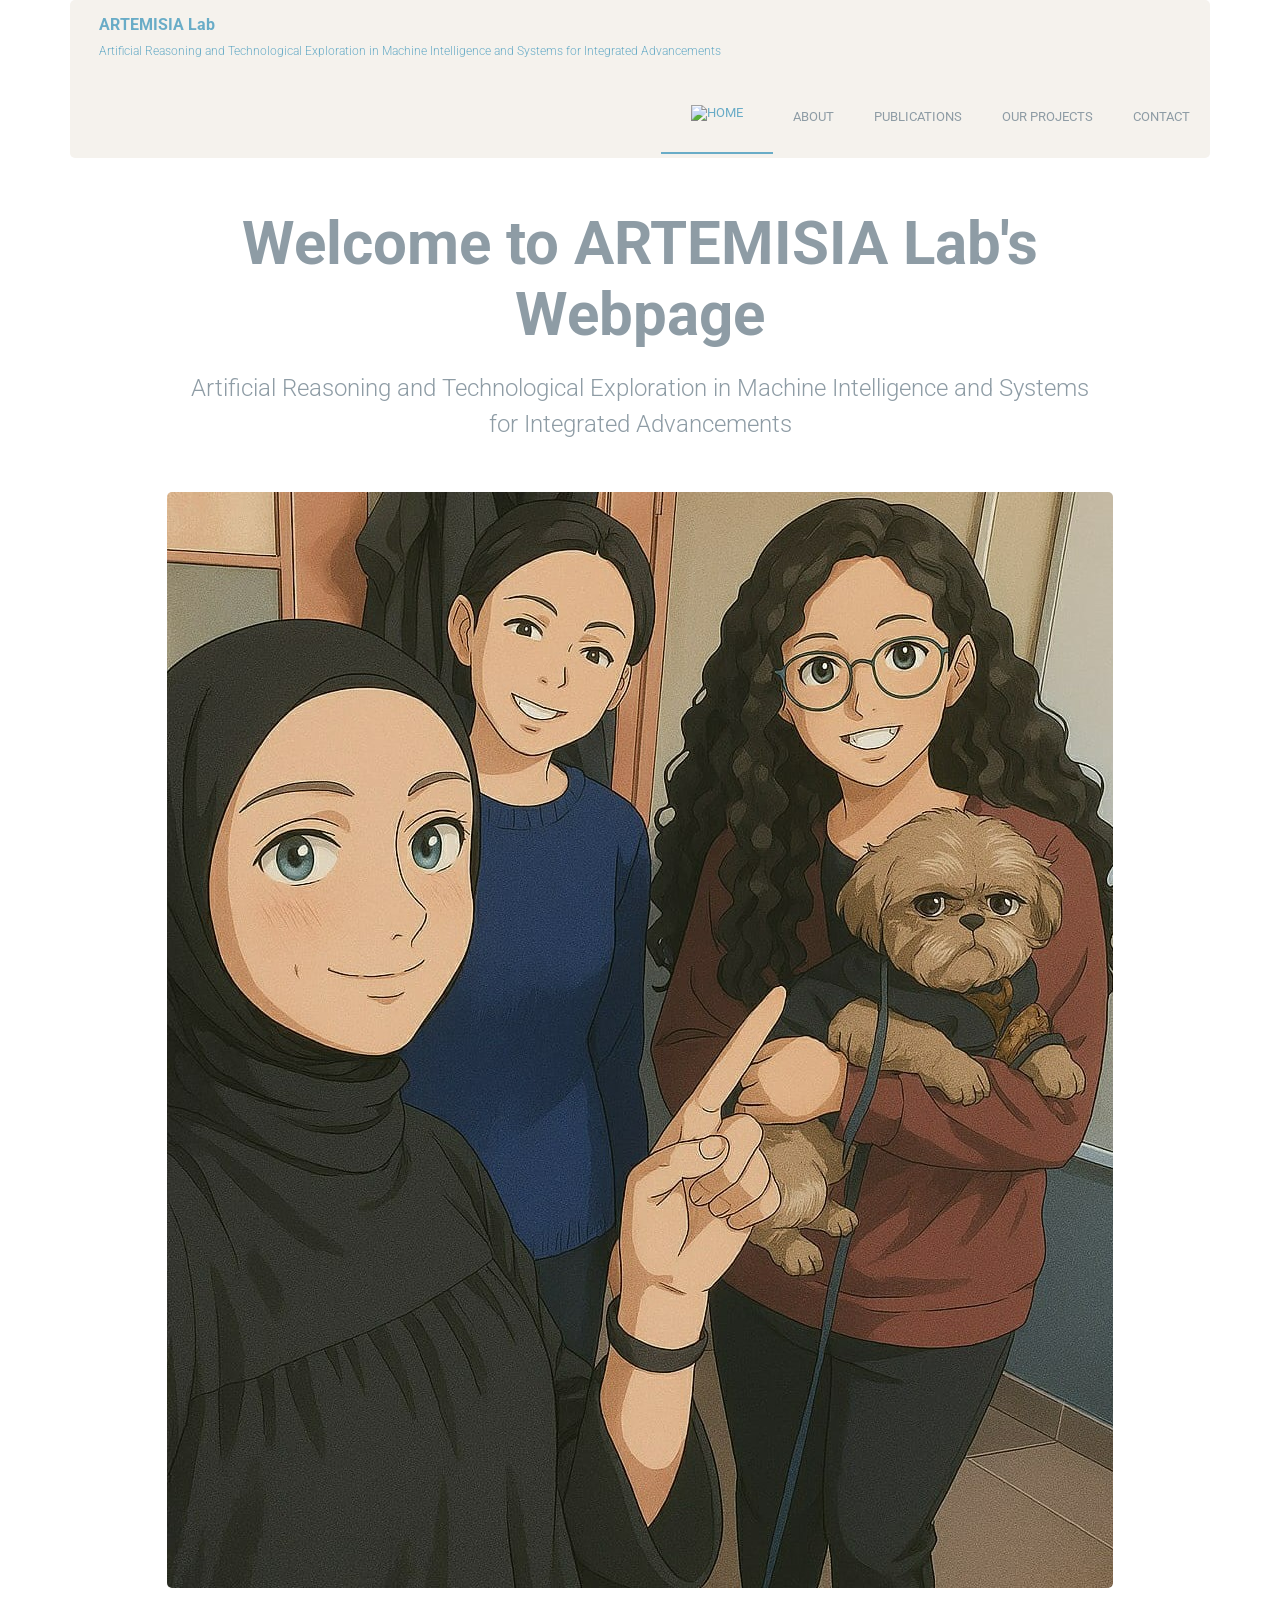
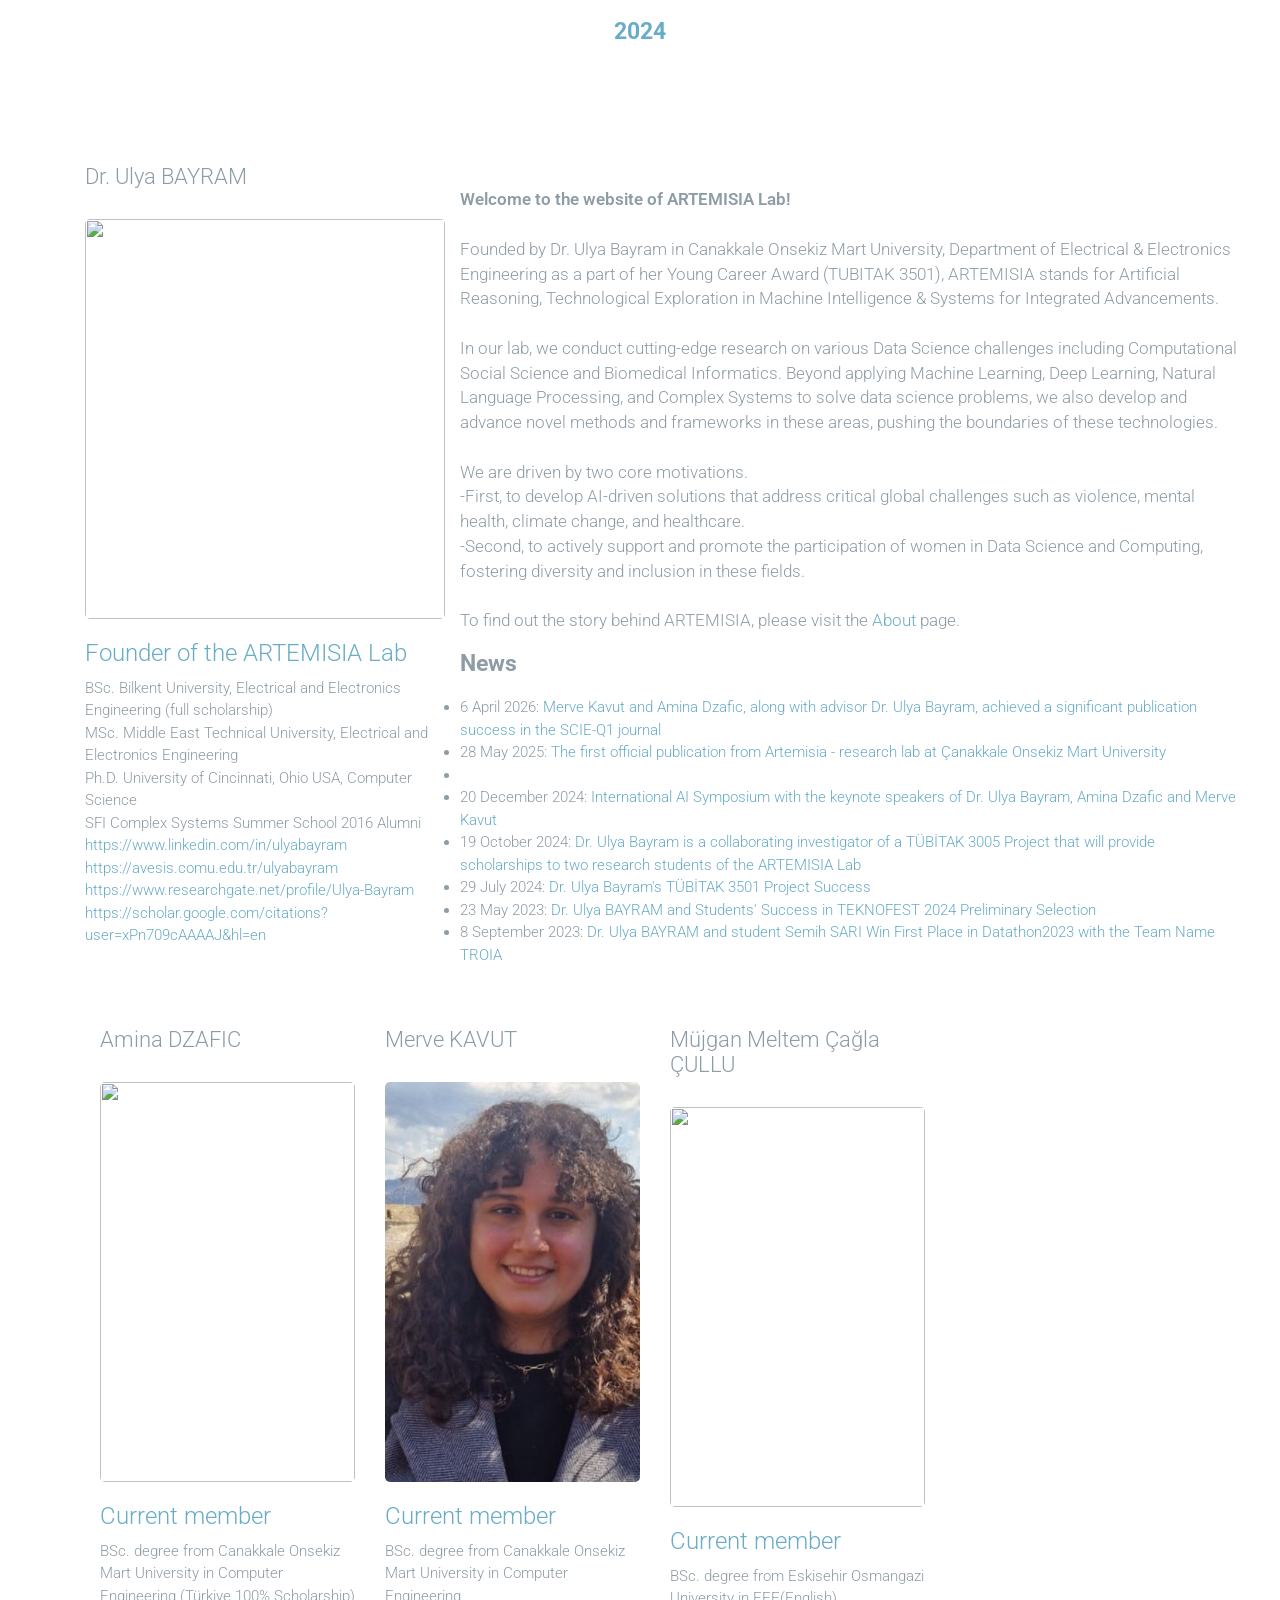
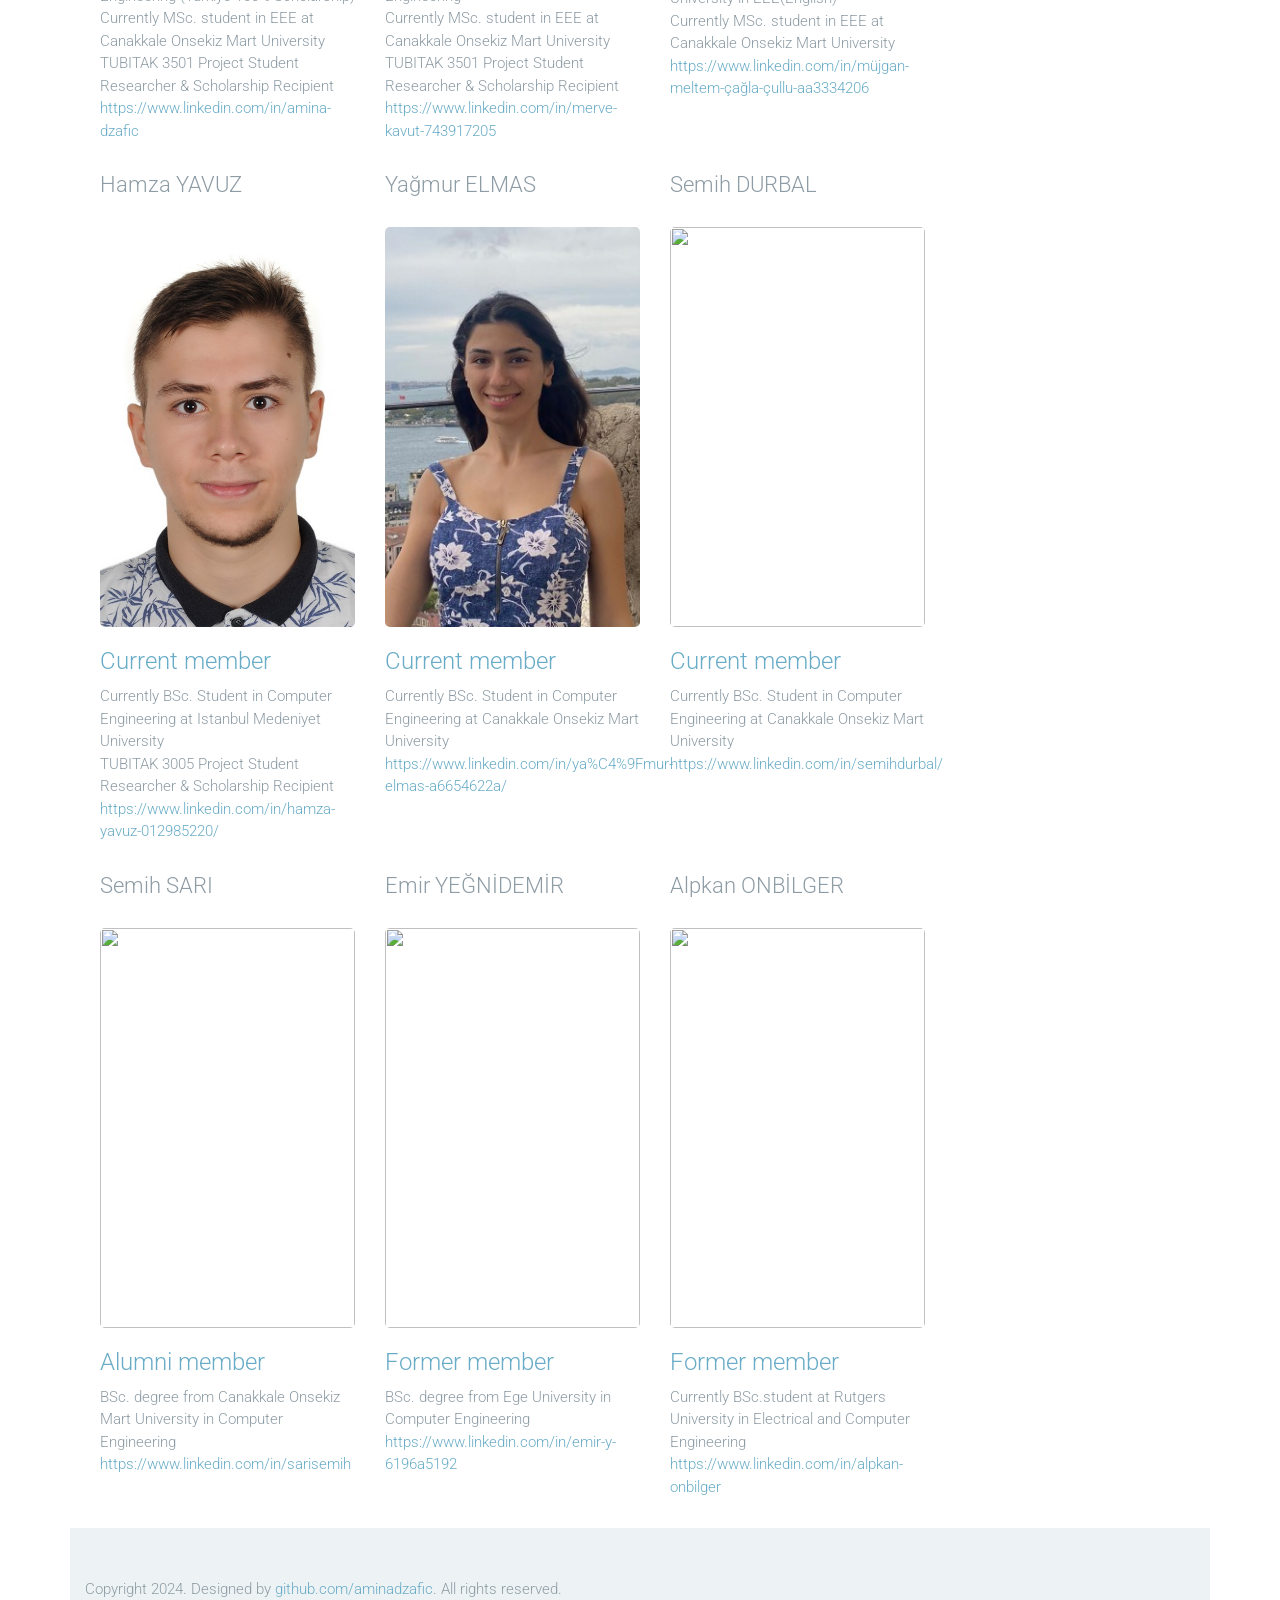
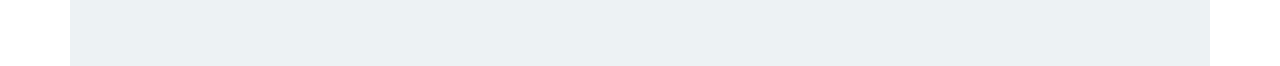
==== index.html @ 0c53714d "Add files via upload" ====
<!DOCTYPE html>
<html lang="en">
  <head>
    <meta charset="UTF-8" />
    <meta http-equiv="X-UA-Compatible" content="IE=edge" />
    <meta
      name="viewport"
      content="width=device-width, initial-scale=1.0, maximum-scale=1"
    />

    <title>ARTEMISIA Lab</title>

    <!-- Loading third-party fonts -->
    <link
      href="http://fonts.googleapis.com/css?family=Roboto:300,400,700|"
      rel="stylesheet"
      type="text/css"
    />
    <link href="fonts/font-awesome.min.css" rel="stylesheet" type="text/css" />

    <!-- Loading main CSS file -->
    <link rel="stylesheet" href="style.css" />
    <script src="https://cdn.tailwindcss.com"></script>

    <!--[if lt IE 9]>
      <script src="js/ie-support/html5.js"></script>
      <script src="js/ie-support/respond.js"></script>
    <![endif]-->

    <script
      async
      src="https://www.googletagmanager.com/gtag/js?id=G-680ZGHNES9"
    ></script>
  </head>

  <body>
    <script>
      window.dataLayer = window.dataLayer || [];
      function gtag() {
        dataLayer.push(arguments);
      }
      gtag("js", new Date());
      gtag("config", "G-680ZGHNES9");
    </script>

    <div class="site-content">
      <header class="site-header" data-bg-image="">
        <div class="container">
          <div class="header-bar">
            <a href="index.html" class="branding sm:max-w-[40%] md:max-w-[45%]">
              <img src="images/artemisia-logo.jpg" alt="" class="logo" />
              <div class="logo-type sm:max-w-[30%] md:max-w-[60%]">
                <h1 class="site-title">ARTEMISIA Lab</h1>
                <small class="site-description">
                  Artificial Reasoning and Technological Exploration in Machine
                  Intelligence and Systems for Integrated Advancements
                </small>
              </div>
            </a>

            <nav class="main-navigation">
              <button class="menu-toggle">
                <i class="fa fa-bars"></i>
              </button>
              <ul class="menu">
                <li
                  class="home menu-item current-menu-item flex justify-center"
                >
                  <a href="index.html">
                    <img src="images/home-icon.png" alt="Home" />
                  </a>
                </li>
                <li class="menu-item">
                  <a href="about.html">About</a>
                </li>
                <li class="menu-item">
                  <a href="publications.html">Publications</a>
                </li>
                <li class="menu-item">
                  <a href="projects.html">Our projects</a>
                </li>
                <li class="menu-item">
                  <a href="contact.html">Contact</a>
                </li>
              </ul>
            </nav>

            <div class="mobile-navigation"></div>
          </div>
        </div>
      </header>

      <div class="hero">
        <div class="container">
          <div class="slide-content" style="color: #8e9ca5">
            <h2 class="slide-title">
              <strong>Welcome to ARTEMISIA Lab's Webpage</strong>
            </h2>
            <p>
              Artificial Reasoning and Technological Exploration in Machine
              Intelligence and Systems for Integrated Advancements
            </p>
          </div>
          <div style="display: flex; flex-direction: column; align-items: center; justify-content: center; text-align: center;">
  <figure>
    <img src="images/biz_biz.jpg" alt="" style="max-width: 100%; height: auto; display: block; margin: 0 auto;" />
  </figure>
  <h2 class="entry-title">
    <a href="#">2024</a>
  </h2>
</div>

      <div class="fullwidth-block" data-bg-color="#edf2f4">
        <div class="container flex items-center">
          <div class="row">
            <div class="col-md-4">
              <div class="post">
                <h2 class="section-title">Dr. Ulya BAYRAM</h2>
                <figure class="featured-image">
                  <img src="images/Dr.Ulya_Bayram.jpg" alt="" />
                </figure>
                <h2 class="entry-title">
                  <a href="#">Founder of the ARTEMISIA Lab</a>
                </h2>
                <p>
                  BSc. Bilkent University, Electrical and Electronics
                  Engineering (full scholarship)<br />
                  MSc. Middle East Technical University, Electrical and
                  Electronics Engineering<br />
                  Ph.D. University of Cincinnati, Ohio USA, Computer Science<br />
                  SFI Complex Systems Summer School 2016 Alumni<br />
                  <a
                    href="https://www.linkedin.com/in/ulyabayram"
                    target="_blank"
                    >https://www.linkedin.com/in/ulyabayram</a
                  ><br />
                  <a
                    href="https://avesis.comu.edu.tr/ulyabayram"
                    target="_blank"
                    >https://avesis.comu.edu.tr/ulyabayram</a
                  ><br />
                  <a
                    href="https://www.researchgate.net/profile/Ulya-Bayram"
                    target="_blank"
                    >https://www.researchgate.net/profile/Ulya-Bayram</a
                  ><br />
                  <a
                    href="https://scholar.google.com/citations?user=xPn709cAAAAJ&hl=en"
                    target="_blank"
                    >https://scholar.google.com/citations?user=xPn709cAAAAJ&hl=en</a
                  ><br />
                </p>
              </div>
            </div>

            <div class="mx-4 md:mx-0">
              <p style="font-size: 1.1em; margin-top: 50px">
                <br /><strong style="font-weight: 600"
                  >Welcome to the website of ARTEMISIA Lab!</strong
                ><br /><br />

                Founded by Dr. Ulya Bayram in Canakkale Onsekiz Mart University,
                Department of Electrical & Electronics Engineering as a part of
                her Young Career Award (TUBITAK 3501), ARTEMISIA stands for
                Artificial Reasoning, Technological Exploration in Machine
                Intelligence & Systems for Integrated Advancements.<br /><br />

                In our lab, we conduct cutting-edge research on various Data
                Science challenges including Computational Social Science and
                Biomedical Informatics. Beyond applying Machine Learning, Deep
                Learning, Natural Language Processing, and Complex Systems to
                solve data science problems, we also develop and advance novel
                methods and frameworks in these areas, pushing the boundaries of
                these technologies.<br /><br />

                We are driven by two core motivations.<br />
                -First, to develop AI-driven solutions that address critical
                global challenges such as violence, mental health, climate
                change, and healthcare. <br />
                -Second, to actively support and promote the participation of
                women in Data Science and Computing, fostering diversity and
                inclusion in these fields.<br /><br />

                To find out the story behind ARTEMISIA, please visit the
                <a
                  href=" https://artemisia-lab.github.io/about.html"
                  target="_blank"
                  >About</a
                >
                page.
              </p>

              <!-- News Section -->
              <div class="rounded-md p-6 max-h-96 overflow-y-auto mt-6">
                <h2 class="text-xl font-bold mb-4">News</h2>
                <ul class="space-y-4">
                    <li>
                    <span class="font-semibold">6 April 2026:</span>
                    <a
                      href="https://eem.muhendislik.comu.edu.tr/arsiv/haberler/yuksek-lisans-ogrencilerimizin-basarisi-r98.html"
                      target="_blank"
                      >
                          Merve Kavut and Amina Dzafic, along with advisor Dr. Ulya Bayram, achieved a significant publication success in the SCIE-Q1 journal
                    </a>
                  </li>

                   <li>
                    <span class="font-semibold">28 May 2025:</span>
                    <a
                      href="https://journals.tubitak.gov.tr/elektrik/vol33/iss3/11/"
                      target="_blank"
                      >The first official publication from Artemisia - research lab at Çanakkale Onsekiz Mart University
                    </a>
                  </li>
                  <li>
                  <li>
                    <span class="font-semibold">20 December 2024:</span>
                    <a
                      href="https://eem.muhendislik.comu.edu.tr/arsiv/duyurular/yapay-zeka-kulubu-etkinligi-international-cross-do-r65.html"
                      target="_blank"
                    >
                      International AI Symposium with the keynote speakers of
                      Dr. Ulya Bayram, Amina Dzafic and Merve Kavut
                    </a>
                  </li>
                  <li>
                    <span class="font-semibold">19 October 2024:</span>
                    <a
                      href="https://eem.muhendislik.comu.edu.tr/arsiv/haberler/bolumumuz-dr-ogretim-uyesi-ulya-bayramin-tubitak-3-r51.html"
                      target="_blank"
                      >Dr. Ulya Bayram is a collaborating investigator of a
                      TÜBİTAK 3005 Project that will provide scholarships to two
                      research students of the ARTEMISIA Lab
                    </a>
                  </li>
                  <li>
                    <span class="font-semibold">29 July 2024:</span>
                    <a
                      href="https://muhendislik.comu.edu.tr/arsiv/haberler/dr-ogretim-uyesi-ulya-bayramin-tubitak-3501-proje--r675.html"
                      target="_blank"
                      >Dr. Ulya Bayram's TÜBİTAK 3501 Project Success
                    </a>
                  </li>

                  <li>
                    <span class="font-semibold">23 May 2023:</span>
                    <a
                      href="https://eem.muhendislik.comu.edu.tr/arsiv/haberler/dr-ogretim-uyesi-ulya-bayram-ve-ogrencilerinin-tek-r37.html"
                      target="_blank"
                      >Dr. Ulya BAYRAM and Students' Success in TEKNOFEST 2024
                      Preliminary Selection
                    </a>
                  </li>

                  <li>
                    <span class="font-semibold">8 September 2023:</span>
                    <a
                      href="https://muhendislik.comu.edu.tr/arsiv/haberler/muhendislik-fakultesi-ogretim-uyemiz-ve-ogrencimiz-r605.html"
                      target="_blank"
                      >Dr. Ulya BAYRAM and student Semih SARI Win First Place in
                      Datathon2023 with the Team Name TROIA
                    </a>
                  </li>
                </ul>
              </div>
            </div>
          </div>
        </div>
      </div>

      <div class="mt-4">

        <div class="container flex flex-col lg:flex-row justify-between">
          <div class="col-md-3">
            <h2 class="section-title">Amina DZAFIC</h2>
            <div class="post">
              <figure class="featured-image">
                <img src="images/Amina_NEW.jpg" alt="" />
              </figure>
              <h2 class="entry-title">
                <a href="#">Current member</a>
              </h2>
              <p>
                BSc. degree from Canakkale Onsekiz Mart University in Computer
                Engineering (Türkiye 100% Scholarship)<br />
                Currently MSc. student in EEE at Canakkale Onsekiz Mart
                University<br />
                TUBITAK 3501 Project Student Researcher & Scholarship
                Recipient<br />
                <a
                  href="https://www.linkedin.com/in/amina-dzafic/"
                  target="_blank"
                  >https://www.linkedin.com/in/amina-dzafic</a
                >
              </p>
            </div>
          </div>

          <div class="col-md-3">
            <h2 class="section-title">Merve KAVUT</h2>
            <div class="post">
              <figure class="featured-image">
                <img src="images/MERVE_2.jpg" alt="" />
              </figure>
              <h2 class="entry-title">
                <a href="#">Current member</a>
              </h2>
              <p>
                BSc. degree from Canakkale Onsekiz Mart University in Computer
                Engineering<br />
                Currently MSc. student in EEE at Canakkale Onsekiz Mart
                University<br />
                TUBITAK 3501 Project Student Researcher & Scholarship Recipient
                <br />
                <a
                  href="https://www.linkedin.com/in/merve-kavut-743917205"
                  target="_blank"
                  >https://www.linkedin.com/in/merve-kavut-743917205</a
                >
              </p>
            </div>
          </div>
          <div class="col-md-3">
            <h2 class="section-title">Müjgan Meltem Çağla ÇULLU</h2>
            <div class="post">
              <figure class="featured-image">
                <img src="images/Meltem.jpg" alt="" />
              </figure>

              <h2 class="entry-title">
                <a href="#">Current member</a>
              </h2>
              <p>
                BSc. degree from Eskisehir Osmangazi University in
                EEE(English)<br />Currently MSc. student in EEE at Canakkale
                Onsekiz Mart University<br /><a
                  href="https://www.linkedin.com/in/müjgan-meltem-çağla-çullu-aa3334206"
                  target="_blank"
                  >https://www.linkedin.com/in/müjgan-meltem-çağla-çullu-aa3334206</a
                >
              </p>
            </div>
          </div>
        </div>
      </div>
      <div class="mt-2">
        <div class="container flex flex-col lg:flex-row justify-between">
          <div class="col-md-3">
            <h2 class="section-title">Hamza YAVUZ</h2>
            <div class="post">
              <figure class="featured-image">
                <img src="images/Hamza.jpg" alt="" />
              </figure>
              <h2 class="entry-title">
                <a href="#">Current member</a>
              </h2>
              <p>
                Currently BSc. Student in Computer Engineering at Istanbul
                Medeniyet University <br />
                TUBITAK 3005 Project Student Researcher & Scholarship
                Recipient<br />
                <a
                  href="https://www.linkedin.com/in/hamza-yavuz-012985220/"
                  target="_blank"
                  >https://www.linkedin.com/in/hamza-yavuz-012985220/</a
                >
              </p>
            </div>
          </div>

          <div class="col-md-3">
            <h2 class="section-title">Yağmur ELMAS</h2>
            <div class="post">
              <figure class="featured-image">
                <img src="images/Yağmu.jpg" alt="" />
              </figure>

              <h2 class="entry-title">
                <a href="#">Current member</a>
              </h2>
              <p>
                Currently BSc. Student in Computer Engineering at Canakkale Onsekiz Mart
                University<br />
                <a
                  href="https://www.linkedin.com/in/ya%C4%9Fmur-elmas-a6654622a/"
                  target="_blank"
                  >https://www.linkedin.com/in/ya%C4%9Fmur-elmas-a6654622a/</a
                >
              </p>
            </div>
          </div>

        <div class="col-md-3">
            <h2 class="section-title">Semih DURBAL</h2>
            <div class="post">
              <figure class="featured-image">
                <img src="images/semih.png" alt="" />
              </figure>

              <h2 class="entry-title">
                <a href="#">Current member</a>
              </h2>
              <p>
                Currently BSc. Student in Computer Engineering at Canakkale Onsekiz Mart University<br />
                <a
                  href="https://www.linkedin.com/in/semihdurbal"
                  target="_blank"
                  >https://www.linkedin.com/in/semihdurbal/</a
                >
              </p>
            </div>
          </div>

        </div>
      </div>

      <div class="mt-2">
        <div class="container flex flex-col lg:flex-row justify-between">
          <div class="col-md-3">
            <h2 class="section-title">Semih SARI</h2>
            <div class="post">
              <figure class="featured-image">
                <img src="images/Semih_Sarı.jpg" alt="" />
              </figure>
              <h2 class="entry-title">
                <a href="#">Alumni member</a>
              </h2>
              <p>
                BSc. degree from Canakkale Onsekiz Mart University in Computer
                Engineering<br />
                <a href="https://www.linkedin.com/in/sarisemih" target="_blank"
                  >https://www.linkedin.com/in/sarisemih</a
                >
              </p>
            </div>
          </div>

          <div class="col-md-3">
            <h2 class="section-title">Emir YEĞNİDEMİR</h2>
            <div class="post">
              <figure class="featured-image">
                <img src="images/Emir.jpg" alt="" />
              </figure>

              <h2 class="entry-title">
                <a href="#">Former member</a>
              </h2>
              <p>
                BSc. degree from Ege University in Computer Engineering<br />
                <a
                  href="https://www.linkedin.com/in/emir-y-6196a5192"
                  target="_blank"
                  >https://www.linkedin.com/in/emir-y-6196a5192</a
                >
              </p>
            </div>
          </div>

          <div class="col-md-3">
            <h2 class="section-title">Alpkan ONBİLGER</h2>
            <div class="post">
              <figure class="featured-image">
                <img src="images/Alp.jpg" alt="" />
              </figure>

              <h2 class="entry-title">
                <a href="#">Former member</a>
              </h2>
              <p>
                Currently BSc.student at Rutgers University in Electrical and
                Computer Engineering<br />
                <a
                  href="https://www.linkedin.com/in/alpkan-onbilger"
                  target="_blank"
                  >https://www.linkedin.com/in/alpkan-onbilger</a
                >
              </p>
            </div>
          </div>
        </div>
      </div>

      <footer class="site-footer text-center" style="background-color: #edf2f4">
        <div class="container">
          <p class="colophon">
            Copyright 2024. Designed by
            <a
              href="https://github.com/aminadzafic"
              title="Designed by Amina Dzafic"
              target="_blank"
              >github.com/aminadzafic</a
            >. All rights reserved.
          </p>
        </div>
      </footer>

      <script src="js/jquery-1.11.1.min.js"></script>
      <script src="js/plugins.js"></script>
      <script src="js/app.js"></script>
    </div>
  </body>
</html>
---- style.css ----
/*!
 * Project_Name: Science Labs
 * Author: Themezy
 * Email: contact@themezy.com
 * Url: http://www.themezy.com
 */
/*=========================================== 
 * Importing CSS Libraries
 *===========================================*/
article,
aside,
details,
figcaption,
figure,
footer,
header,
hgroup,
nav,
section,
summary {
  display: block;
}

audio,
canvas,
video {
  display: inline-block;
}

audio:not([controls]) {
  display: none;
  height: 0;
}

[hidden],
template {
  display: none;
}

html {
  background: #fff;
  color: #000;
  -webkit-text-size-adjust: 100%;
  -ms-text-size-adjust: 100%;
}

html,
button,
input,
select,
textarea {
  font-family: sans-serif;
}

body {
  margin: 0;
}

a {
  background: transparent;
}
a:focus {
  outline: thin dotted;
}
a:hover,
a:active {
  outline: 0;
}

h1 {
  font-size: 2em;
  margin: 0.67em 0;
}

h2 {
  font-size: 1.5em;
  margin: 0.83em 0;
}

h3 {
  font-size: 1.17em;
  margin: 1em 0;
}

h4 {
  font-size: 1em;
  margin: 1.33em 0;
}

h5 {
  font-size: 0.83em;
  margin: 1.67em 0;
}

h6 {
  font-size: 0.75em;
  margin: 2.33em 0;
}

abbr[title] {
  border-bottom: 1px dotted;
}

b,
strong {
  font-weight: bold;
}

dfn {
  font-style: italic;
}

mark {
  background: #ff0;
  color: #000;
}

code,
kbd,
pre,
samp {
  font-family: monospace, serif;
  font-size: 1em;
}

pre {
  white-space: pre;
  white-space: pre-wrap;
  word-wrap: break-word;
}

q {
  quotes: "\201C" "\201D" "\2018" "\2019";
}

q:before,
q:after {
  content: "";
  content: none;
}

small {
  font-size: 80%;
}

sub,
sup {
  font-size: 75%;
  line-height: 0;
  position: relative;
  vertical-align: baseline;
}

sup {
  top: -0.5em;
}

sub {
  bottom: -0.25em;
}

img {
  border: 0;
}

svg:not(:root) {
  overflow: hidden;
}

figure {
  margin: 0;
}

fieldset {
  border: 1px solid #c0c0c0;
  margin: 0 2px;
  padding: 0.35em 0.625em 0.75em;
}

legend {
  border: 0;
  padding: 0;
  white-space: normal;
}

button,
input,
select,
textarea {
  font-family: inherit;
  font-size: 100%;
  margin: 0;
  vertical-align: baseline;
}

button,
input {
  line-height: normal;
}

button,
select {
  text-transform: none;
}

button,
html input[type="button"],
input[type="reset"],
input[type="submit"] {
  -webkit-appearance: button;
  cursor: pointer;
}

button[disabled],
input[disabled] {
  cursor: default;
}

input[type="checkbox"],
input[type="radio"] {
  box-sizing: border-box;
  padding: 0;
}

input[type="search"] {
  -webkit-appearance: textfield;
  box-sizing: content-box;
}

input[type="search"]::-webkit-search-cancel-button,
input[type="search"]::-webkit-search-decoration {
  -webkit-appearance: none;
}

button::-moz-focus-inner,
input::-moz-focus-inner {
  border: 0;
  padding: 0;
}

textarea {
  overflow: auto;
  vertical-align: top;
}

table {
  border-collapse: collapse;
  border-spacing: 0;
}

*,
*:before,
*:after {
  box-sizing: border-box;
}

/*
 * Global Styles
 */
html {
  font-size: 15px;
}

body {
  color: #8e9ca5;
  font-family: "Roboto", "Open Sans", sans-serif;
  font-weight: 300;
  line-height: 1.5;
}

h1,
h2,
h3,
h4,
h5,
h6 {
  font-weight: 700;
  margin: 0 0 20px;
  line-height: normal;
}

hr {
  border: none;
  border-bottom: 1px solid #777;
}

ul,
ol {
  margin: 0;
  padding-left: 0;
}

a {
  text-decoration: none;
  color: #69acc7;
}

address {
  font-style: normal;
}

p {
  margin-top: 0;
}

form input,
form textarea,
form select {
  outline: none;
  border: 1px solid #ccc;
  padding: 10px;
  border-radius: 5px;
}
form select {
  -webkit-appearance: none;
  -moz-appearance: none;
  appearance: none;
}
form textarea {
  resize: vertical;
}
form input[type="submit"],
form button,
form input[type="reset"] {
  border: none;
  background-color: #69acc7;
}

/*
 * Reusable Components Style
 */
.button,
form input[type="submit"],
form button,
form input[type="reset"] {
  background: #e7edf1;
  display: inline-block;
  padding: 10px 25px;
  border-radius: 5px;
  box-shadow: 0 1px 1px rgba(0, 0, 0, 0.3);
  color: #8e9ca5;
  -webkit-transition: 0.3s ease;
  transition: 0.3s ease;
}
.button.back,
form input.back[type="submit"],
form button.back,
form input.back[type="reset"] {
  margin-bottom: 30px;
}
.button img,
form input[type="submit"] img,
form button img,
form input[type="reset"] img {
  margin-right: 10px;
}
.button:hover,
form input[type="submit"]:hover,
form button:hover,
form input[type="reset"]:hover {
  box-shadow: inset 0 0 100px #69acc7;
  color: white;
}
.button.white,
form input.white[type="submit"],
form button.white,
form input.white[type="reset"] {
  background: white;
}

.container {
  margin-right: auto;
  margin-left: auto;
  padding-left: 15px;
  padding-right: 15px;
  *zoom: 1;
}
.container:after {
  content: " ";
  clear: both;
  display: block;
  overflow: hidden;
  height: 0;
}
@media (min-width: 768px) {
  .container {
    width: 750px;
  }
}
@media (min-width: 992px) {
  .container {
    width: 970px;
  }
}
@media (min-width: 1200px) {
  .container {
    width: 1170px;
  }
}

.container-fluid {
  margin-right: auto;
  margin-left: auto;
  padding-left: 15px;
  padding-right: 15px;
  *zoom: 1;
}
.container-fluid:after {
  content: " ";
  clear: both;
  display: block;
  overflow: hidden;
  height: 0;
}

.row {
  margin-left: -15px;
  margin-right: -15px;
  *zoom: 1;
}
.row:after {
  content: " ";
  clear: both;
  display: block;
  overflow: hidden;
  height: 0;
}

.col-xs-1,
.col-sm-1,
.col-md-1,
.col-lg-1,
.col-xs-2,
.col-sm-2,
.col-md-2,
.col-lg-2,
.col-xs-3,
.col-sm-3,
.col-md-3,
.col-lg-3,
.col-xs-4,
.col-sm-4,
.col-md-4,
.col-lg-4,
.col-xs-5,
.col-sm-5,
.col-md-5,
.col-lg-5,
.col-xs-6,
.col-sm-6,
.col-md-6,
.col-lg-6,
.col-xs-7,
.col-sm-7,
.col-md-7,
.col-lg-7,
.col-xs-8,
.col-sm-8,
.col-md-8,
.col-lg-8,
.col-xs-9,
.col-sm-9,
.col-md-9,
.col-lg-9,
.col-xs-10,
.col-sm-10,
.col-md-10,
.col-lg-10,
.col-xs-11,
.col-sm-11,
.col-md-11,
.col-lg-11,
.col-xs-12,
.col-sm-12,
.col-md-12,
.col-lg-12 {
  position: relative;
  min-height: 1px;
  padding-left: 15px;
  padding-right: 15px;
}

.col-xs-1,
.col-xs-2,
.col-xs-3,
.col-xs-4,
.col-xs-5,
.col-xs-6,
.col-xs-7,
.col-xs-8,
.col-xs-9,
.col-xs-10,
.col-xs-11,
.col-xs-12 {
  float: left;
}

.col-xs-1 {
  width: 8.3333333333%;
}

.col-xs-2 {
  width: 16.6666666667%;
}

.col-xs-3 {
  width: 25%;
}

.col-xs-4 {
  width: 33.3333333333%;
}

.col-xs-5 {
  width: 41.6666666667%;
}

.col-xs-6 {
  width: 50%;
}

.col-xs-7 {
  width: 58.3333333333%;
}

.col-xs-8 {
  width: 66.6666666667%;
}

.col-xs-9 {
  width: 75%;
}

.col-xs-10 {
  width: 83.3333333333%;
}

.col-xs-11 {
  width: 91.6666666667%;
}

.col-xs-12 {
  width: 100%;
}

.col-xs-pull-0 {
  right: auto;
}

.col-xs-pull-1 {
  right: 8.3333333333%;
}

.col-xs-pull-2 {
  right: 16.6666666667%;
}

.col-xs-pull-3 {
  right: 25%;
}

.col-xs-pull-4 {
  right: 33.3333333333%;
}

.col-xs-pull-5 {
  right: 41.6666666667%;
}

.col-xs-pull-6 {
  right: 50%;
}

.col-xs-pull-7 {
  right: 58.3333333333%;
}

.col-xs-pull-8 {
  right: 66.6666666667%;
}

.col-xs-pull-9 {
  right: 75%;
}

.col-xs-pull-10 {
  right: 83.3333333333%;
}

.col-xs-pull-11 {
  right: 91.6666666667%;
}

.col-xs-pull-12 {
  right: 100%;
}

.col-xs-push-0 {
  left: auto;
}

.col-xs-push-1 {
  left: 8.3333333333%;
}

.col-xs-push-2 {
  left: 16.6666666667%;
}

.col-xs-push-3 {
  left: 25%;
}

.col-xs-push-4 {
  left: 33.3333333333%;
}

.col-xs-push-5 {
  left: 41.6666666667%;
}

.col-xs-push-6 {
  left: 50%;
}

.col-xs-push-7 {
  left: 58.3333333333%;
}

.col-xs-push-8 {
  left: 66.6666666667%;
}

.col-xs-push-9 {
  left: 75%;
}

.col-xs-push-10 {
  left: 83.3333333333%;
}

.col-xs-push-11 {
  left: 91.6666666667%;
}

.col-xs-push-12 {
  left: 100%;
}

.col-xs-offset-0 {
  margin-left: 0%;
}

.col-xs-offset-1 {
  margin-left: 8.3333333333%;
}

.col-xs-offset-2 {
  margin-left: 16.6666666667%;
}

.col-xs-offset-3 {
  margin-left: 25%;
}

.col-xs-offset-4 {
  margin-left: 33.3333333333%;
}

.col-xs-offset-5 {
  margin-left: 41.6666666667%;
}

.col-xs-offset-6 {
  margin-left: 50%;
}

.col-xs-offset-7 {
  margin-left: 58.3333333333%;
}

.col-xs-offset-8 {
  margin-left: 66.6666666667%;
}

.col-xs-offset-9 {
  margin-left: 75%;
}

.col-xs-offset-10 {
  margin-left: 83.3333333333%;
}

.col-xs-offset-11 {
  margin-left: 91.6666666667%;
}

.col-xs-offset-12 {
  margin-left: 100%;
}

@media (min-width: 768px) {
  .col-sm-1,
  .col-sm-2,
  .col-sm-3,
  .col-sm-4,
  .col-sm-5,
  .col-sm-6,
  .col-sm-7,
  .col-sm-8,
  .col-sm-9,
  .col-sm-10,
  .col-sm-11,
  .col-sm-12 {
    float: left;
  }

  .col-sm-1 {
    width: 8.3333333333%;
  }

  .col-sm-2 {
    width: 16.6666666667%;
  }

  .col-sm-3 {
    width: 25%;
  }

  .col-sm-4 {
    width: 33.3333333333%;
  }

  .col-sm-5 {
    width: 41.6666666667%;
  }

  .col-sm-6 {
    width: 50%;
  }

  .col-sm-7 {
    width: 58.3333333333%;
  }

  .col-sm-8 {
    width: 66.6666666667%;
  }

  .col-sm-9 {
    width: 75%;
  }

  .col-sm-10 {
    width: 83.3333333333%;
  }

  .col-sm-11 {
    width: 91.6666666667%;
  }

  .col-sm-12 {
    width: 100%;
  }

  .col-sm-pull-0 {
    right: auto;
  }

  .col-sm-pull-1 {
    right: 8.3333333333%;
  }

  .col-sm-pull-2 {
    right: 16.6666666667%;
  }

  .col-sm-pull-3 {
    right: 25%;
  }

  .col-sm-pull-4 {
    right: 33.3333333333%;
  }

  .col-sm-pull-5 {
    right: 41.6666666667%;
  }

  .col-sm-pull-6 {
    right: 50%;
  }

  .col-sm-pull-7 {
    right: 58.3333333333%;
  }

  .col-sm-pull-8 {
    right: 66.6666666667%;
  }

  .col-sm-pull-9 {
    right: 75%;
  }

  .col-sm-pull-10 {
    right: 83.3333333333%;
  }

  .col-sm-pull-11 {
    right: 91.6666666667%;
  }

  .col-sm-pull-12 {
    right: 100%;
  }

  .col-sm-push-0 {
    left: auto;
  }

  .col-sm-push-1 {
    left: 8.3333333333%;
  }

  .col-sm-push-2 {
    left: 16.6666666667%;
  }

  .col-sm-push-3 {
    left: 25%;
  }

  .col-sm-push-4 {
    left: 33.3333333333%;
  }

  .col-sm-push-5 {
    left: 41.6666666667%;
  }

  .col-sm-push-6 {
    left: 50%;
  }

  .col-sm-push-7 {
    left: 58.3333333333%;
  }

  .col-sm-push-8 {
    left: 66.6666666667%;
  }

  .col-sm-push-9 {
    left: 75%;
  }

  .col-sm-push-10 {
    left: 83.3333333333%;
  }

  .col-sm-push-11 {
    left: 91.6666666667%;
  }

  .col-sm-push-12 {
    left: 100%;
  }

  .col-sm-offset-0 {
    margin-left: 0%;
  }

  .col-sm-offset-1 {
    margin-left: 8.3333333333%;
  }

  .col-sm-offset-2 {
    margin-left: 16.6666666667%;
  }

  .col-sm-offset-3 {
    margin-left: 25%;
  }

  .col-sm-offset-4 {
    margin-left: 33.3333333333%;
  }

  .col-sm-offset-5 {
    margin-left: 41.6666666667%;
  }

  .col-sm-offset-6 {
    margin-left: 50%;
  }

  .col-sm-offset-7 {
    margin-left: 58.3333333333%;
  }

  .col-sm-offset-8 {
    margin-left: 66.6666666667%;
  }

  .col-sm-offset-9 {
    margin-left: 75%;
  }

  .col-sm-offset-10 {
    margin-left: 83.3333333333%;
  }

  .col-sm-offset-11 {
    margin-left: 91.6666666667%;
  }

  .col-sm-offset-12 {
    margin-left: 100%;
  }
}
@media (min-width: 992px) {
  .col-md-1,
  .col-md-2,
  .col-md-3,
  .col-md-4,
  .col-md-5,
  .col-md-6,
  .col-md-7,
  .col-md-8,
  .col-md-9,
  .col-md-10,
  .col-md-11,
  .col-md-12 {
    float: left;
  }

  .col-md-1 {
    width: 8.3333333333%;
  }

  .col-md-2 {
    width: 16.6666666667%;
  }

  .col-md-3 {
    width: 25%;
  }

  .col-md-4 {
    width: 33.3333333333%;
  }

  .col-md-5 {
    width: 41.6666666667%;
  }

  .col-md-6 {
    width: 50%;
  }

  .col-md-7 {
    width: 58.3333333333%;
  }

  .col-md-8 {
    width: 66.6666666667%;
  }

  .col-md-9 {
    width: 75%;
  }

  .col-md-10 {
    width: 83.3333333333%;
  }

  .col-md-11 {
    width: 91.6666666667%;
  }

  .col-md-12 {
    width: 100%;
  }

  .col-md-pull-0 {
    right: auto;
  }

  .col-md-pull-1 {
    right: 8.3333333333%;
  }

  .col-md-pull-2 {
    right: 16.6666666667%;
  }

  .col-md-pull-3 {
    right: 25%;
  }

  .col-md-pull-4 {
    right: 33.3333333333%;
  }

  .col-md-pull-5 {
    right: 41.6666666667%;
  }

  .col-md-pull-6 {
    right: 50%;
  }

  .col-md-pull-7 {
    right: 58.3333333333%;
  }

  .col-md-pull-8 {
    right: 66.6666666667%;
  }

  .col-md-pull-9 {
    right: 75%;
  }

  .col-md-pull-10 {
    right: 83.3333333333%;
  }

  .col-md-pull-11 {
    right: 91.6666666667%;
  }

  .col-md-pull-12 {
    right: 100%;
  }

  .col-md-push-0 {
    left: auto;
  }

  .col-md-push-1 {
    left: 8.3333333333%;
  }

  .col-md-push-2 {
    left: 16.6666666667%;
  }

  .col-md-push-3 {
    left: 25%;
  }

  .col-md-push-4 {
    left: 33.3333333333%;
  }

  .col-md-push-5 {
    left: 41.6666666667%;
  }

  .col-md-push-6 {
    left: 50%;
  }

  .col-md-push-7 {
    left: 58.3333333333%;
  }

  .col-md-push-8 {
    left: 66.6666666667%;
  }

  .col-md-push-9 {
    left: 75%;
  }

  .col-md-push-10 {
    left: 83.3333333333%;
  }

  .col-md-push-11 {
    left: 91.6666666667%;
  }

  .col-md-push-12 {
    left: 100%;
  }

  .col-md-offset-0 {
    margin-left: 0%;
  }

  .col-md-offset-1 {
    margin-left: 8.3333333333%;
  }

  .col-md-offset-2 {
    margin-left: 16.6666666667%;
  }

  .col-md-offset-3 {
    margin-left: 25%;
  }

  .col-md-offset-4 {
    margin-left: 33.3333333333%;
  }

  .col-md-offset-5 {
    margin-left: 41.6666666667%;
  }

  .col-md-offset-6 {
    margin-left: 50%;
  }

  .col-md-offset-7 {
    margin-left: 58.3333333333%;
  }

  .col-md-offset-8 {
    margin-left: 66.6666666667%;
  }

  .col-md-offset-9 {
    margin-left: 75%;
  }

  .col-md-offset-10 {
    margin-left: 83.3333333333%;
  }

  .col-md-offset-11 {
    margin-left: 91.6666666667%;
  }

  .col-md-offset-12 {
    margin-left: 100%;
  }
}
@media (min-width: 1200px) {
  .col-lg-1,
  .col-lg-2,
  .col-lg-3,
  .col-lg-4,
  .col-lg-5,
  .col-lg-6,
  .col-lg-7,
  .col-lg-8,
  .col-lg-9,
  .col-lg-10,
  .col-lg-11,
  .col-lg-12 {
    float: left;
  }

  .col-lg-1 {
    width: 8.3333333333%;
  }

  .col-lg-2 {
    width: 16.6666666667%;
  }

  .col-lg-3 {
    width: 25%;
  }

  .col-lg-4 {
    width: 33.3333333333%;
  }

  .col-lg-5 {
    width: 41.6666666667%;
  }

  .col-lg-6 {
    width: 50%;
  }

  .col-lg-7 {
    width: 58.3333333333%;
  }

  .col-lg-8 {
    width: 66.6666666667%;
  }

  .col-lg-9 {
    width: 75%;
  }

  .col-lg-10 {
    width: 83.3333333333%;
  }

  .col-lg-11 {
    width: 91.6666666667%;
  }

  .col-lg-12 {
    width: 100%;
  }

  .col-lg-pull-0 {
    right: auto;
  }

  .col-lg-pull-1 {
    right: 8.3333333333%;
  }

  .col-lg-pull-2 {
    right: 16.6666666667%;
  }

  .col-lg-pull-3 {
    right: 25%;
  }

  .col-lg-pull-4 {
    right: 33.3333333333%;
  }

  .col-lg-pull-5 {
    right: 41.6666666667%;
  }

  .col-lg-pull-6 {
    right: 50%;
  }

  .col-lg-pull-7 {
    right: 58.3333333333%;
  }

  .col-lg-pull-8 {
    right: 66.6666666667%;
  }

  .col-lg-pull-9 {
    right: 75%;
  }

  .col-lg-pull-10 {
    right: 83.3333333333%;
  }

  .col-lg-pull-11 {
    right: 91.6666666667%;
  }

  .col-lg-pull-12 {
    right: 100%;
  }

  .col-lg-push-0 {
    left: auto;
  }

  .col-lg-push-1 {
    left: 8.3333333333%;
  }

  .col-lg-push-2 {
    left: 16.6666666667%;
  }

  .col-lg-push-3 {
    left: 25%;
  }

  .col-lg-push-4 {
    left: 33.3333333333%;
  }

  .col-lg-push-5 {
    left: 41.6666666667%;
  }

  .col-lg-push-6 {
    left: 50%;
  }

  .col-lg-push-7 {
    left: 58.3333333333%;
  }

  .col-lg-push-8 {
    left: 66.6666666667%;
  }

  .col-lg-push-9 {
    left: 75%;
  }

  .col-lg-push-10 {
    left: 83.3333333333%;
  }

  .col-lg-push-11 {
    left: 91.6666666667%;
  }

  .col-lg-push-12 {
    left: 100%;
  }

  .col-lg-offset-0 {
    margin-left: 0%;
  }

  .col-lg-offset-1 {
    margin-left: 8.3333333333%;
  }

  .col-lg-offset-2 {
    margin-left: 16.6666666667%;
  }

  .col-lg-offset-3 {
    margin-left: 25%;
  }

  .col-lg-offset-4 {
    margin-left: 33.3333333333%;
  }

  .col-lg-offset-5 {
    margin-left: 41.6666666667%;
  }

  .col-lg-offset-6 {
    margin-left: 50%;
  }

  .col-lg-offset-7 {
    margin-left: 58.3333333333%;
  }

  .col-lg-offset-8 {
    margin-left: 66.6666666667%;
  }

  .col-lg-offset-9 {
    margin-left: 75%;
  }

  .col-lg-offset-10 {
    margin-left: 83.3333333333%;
  }

  .col-lg-offset-11 {
    margin-left: 91.6666666667%;
  }

  .col-lg-offset-12 {
    margin-left: 100%;
  }
}
@-ms-viewport {
  width: device-width;
}
.visible-xs,
.visible-sm,
.visible-md,
.visible-lg {
  display: none !important;
}

.visible-xs-block,
.visible-xs-inline,
.visible-xs-inline-block,
.visible-sm-block,
.visible-sm-inline,
.visible-sm-inline-block,
.visible-md-block,
.visible-md-inline,
.visible-md-inline-block,
.visible-lg-block,
.visible-lg-inline,
.visible-lg-inline-block {
  display: none !important;
}

@media (max-width: 767px) {
  .visible-xs {
    display: block !important;
  }

  table.visible-xs {
    display: table;
  }

  tr.visible-xs {
    display: table-row !important;
  }

  th.visible-xs,
  td.visible-xs {
    display: table-cell !important;
  }
}
@media (max-width: 767px) {
  .visible-xs-block {
    display: block !important;
  }
}

@media (max-width: 767px) {
  .visible-xs-inline {
    display: inline !important;
  }
}

@media (max-width: 767px) {
  .visible-xs-inline-block {
    display: inline-block !important;
  }
}

@media (min-width: 768px) and (max-width: 991px) {
  .visible-sm {
    display: block !important;
  }

  table.visible-sm {
    display: table;
  }

  tr.visible-sm {
    display: table-row !important;
  }

  th.visible-sm,
  td.visible-sm {
    display: table-cell !important;
  }
}
@media (min-width: 768px) and (max-width: 991px) {
  .visible-sm-block {
    display: block !important;
  }
}

@media (min-width: 768px) and (max-width: 991px) {
  .visible-sm-inline {
    display: inline !important;
  }
}

@media (min-width: 768px) and (max-width: 991px) {
  .visible-sm-inline-block {
    display: inline-block !important;
  }
}

@media (min-width: 992px) and (max-width: 1199px) {
  .visible-md {
    display: block !important;
  }

  table.visible-md {
    display: table;
  }

  tr.visible-md {
    display: table-row !important;
  }

  th.visible-md,
  td.visible-md {
    display: table-cell !important;
  }
}
@media (min-width: 992px) and (max-width: 1199px) {
  .visible-md-block {
    display: block !important;
  }
}

@media (min-width: 992px) and (max-width: 1199px) {
  .visible-md-inline {
    display: inline !important;
  }
}

@media (min-width: 992px) and (max-width: 1199px) {
  .visible-md-inline-block {
    display: inline-block !important;
  }
}

@media (min-width: 1200px) {
  .visible-lg {
    display: block !important;
  }

  table.visible-lg {
    display: table;
  }

  tr.visible-lg {
    display: table-row !important;
  }

  th.visible-lg,
  td.visible-lg {
    display: table-cell !important;
  }
}
@media (min-width: 1200px) {
  .visible-lg-block {
    display: block !important;
  }
}

@media (min-width: 1200px) {
  .visible-lg-inline {
    display: inline !important;
  }
}

@media (min-width: 1200px) {
  .visible-lg-inline-block {
    display: inline-block !important;
  }
}

@media (max-width: 767px) {
  .hidden-xs {
    display: none !important;
  }
}
@media (min-width: 768px) and (max-width: 991px) {
  .hidden-sm {
    display: none !important;
  }
}
@media (min-width: 992px) and (max-width: 1199px) {
  .hidden-md {
    display: none !important;
  }
}
@media (min-width: 1200px) {
  .hidden-lg {
    display: none !important;
  }
}
.visible-print {
  display: none !important;
}

@media print {
  .visible-print {
    display: block !important;
  }

  table.visible-print {
    display: table;
  }

  tr.visible-print {
    display: table-row !important;
  }

  th.visible-print,
  td.visible-print {
    display: table-cell !important;
  }
}
.visible-print-block {
  display: none !important;
}
@media print {
  .visible-print-block {
    display: block !important;
  }
}

.visible-print-inline {
  display: none !important;
}
@media print {
  .visible-print-inline {
    display: inline !important;
  }
}

.visible-print-inline-block {
  display: none !important;
}
@media print {
  .visible-print-inline-block {
    display: inline-block !important;
  }
}

@media print {
  .hidden-print {
    display: none !important;
  }
}
/*
 * Header Styles
 */
.site-header {
  position: relative;
  z-index: 9;
}
.site-header.collapsed-nav {
  position: absolute;
  top: 50px;
  width: 100%;
  left: 0;
}

.header-bar {
  *zoom: 1;
  background: #f5f2ed;
  border-radius: 5px;
}
.header-bar:after {
  content: " ";
  clear: both;
  display: block;
  overflow: hidden;
  height: 0;
}

.logo {
  max-width: 150px; /* Set the maximum width of the logo */
  height: auto;
}

.branding {
  float: left;
  padding: 15px;
}
.branding .logo,
.branding .logo-type {
  display: inline-block;
  vertical-align: middle;
}
.branding .logo {
  margin-right: 10px;
}
.branding .logo-type .site-title {
  margin: 0 0 5px;
  font-size: 16px;
  font-size: 1.0666666667em;
}
.branding .logo-type .site-description {
  font-size: 12px;
  font-size: 0.8em;
}

.main-navigation {
  *zoom: 1;
  float: right;
}
.main-navigation:after {
  content: " ";
  clear: both;
  display: block;
  overflow: hidden;
  height: 0;
}
.main-navigation .menu-toggle {
  display: inline-block;
  vertical-align: middle;
  background: none;
  border: none;
  font-size: 20px;
  font-size: 1.3333333333em;
  color: #8e9ca5;
  outline: none;
  display: none;
  padding: 20px;
}
.main-navigation .menu-toggle:hover,
.main-navigation .menu-toggle:active {
  color: #69acc7;
}
@media screen and (max-width: 990px) {
  .main-navigation .menu-toggle {
    display: block;
  }
}
.main-navigation .menu {
  list-style: none;
  display: inline-block;
  vertical-align: middle;
  *zoom: 1;
}
.main-navigation .menu:after {
  content: " ";
  clear: both;
  display: block;
  overflow: hidden;
  height: 0;
}
@media screen and (max-width: 990px) {
  .main-navigation .menu {
    display: none;
  }
}
.main-navigation .menu .menu-item {
  float: left;
}
.main-navigation .menu .menu-item.home a {
  padding: 28px 30px 31px;
}
.main-navigation .menu .menu-item a {
  font-size: 13px;
  font-size: 0.8666666667em;
  text-transform: uppercase;
  font-weight: 400;
  padding: 32px 20px;
  display: block;
  color: #8e9ca5;
  -webkit-transition: 0.3s ease;
  transition: 0.3s ease;
  border-bottom: 2px solid transparent;
  line-height: normal;
}
.main-navigation .menu .menu-item.current-menu-item a,
.main-navigation .menu .menu-item:hover a {
  color: #69acc7;
  border-bottom: 2px solid #69acc7;
}

.mobile-navigation {
  padding: 30px;
  clear: both;
  display: none;
}
@media screen and (min-width: 991px) {
  .mobile-navigation {
    display: none !important;
  }
}
.mobile-navigation .menu {
  border-radius: 5px;
  background: #edf2f4;
  list-style: none;
}
.mobile-navigation .menu a {
  color: #8e9ca5;
  padding: 15px 20px;
  display: block;
  text-align: center;
  text-transform: uppercase;
  -webkit-transition: 0.3s ease;
  transition: 0.3s ease;
}
.mobile-navigation .menu a:hover,
.mobile-navigation .menu a:active {
  background: #c6dfea;
  color: white;
}
.mobile-navigation .menu .menu-item {
  border-bottom: 1px solid white;
}
.mobile-navigation .menu .menu-item:last-child {
  border-bottom: none;
}

.hero {
  *zoom: 1;
  position: relative;
}
.hero:after {
  content: " ";
  clear: both;
  display: block;
  overflow: hidden;
  height: 0;
}
.hero .slides {
  list-style: none;
  *zoom: 1;
}
.hero .slides:after {
  content: " ";
  clear: both;
  display: block;
  overflow: hidden;
  height: 0;
}
.hero .slides li {
  width: 100%;
  margin-right: -100%;
  float: left;
  min-height: 720px;
  padding-bottom: 100px;
  background-size: cover;
}
.hero .slide-content {
  text-align: center;
  padding-top: 50px;
  color: white;
  width: 80%;
  margin: 0 auto;
  margin-bottom: 50px;
}
.hero .slide-content .slide-title {
  font-size: 60px;
  font-size: 4em;
  font-weight: 300;
}
.hero .slide-content p {
  font-size: 24px;
  font-size: 1.6em;
}
.hero .slide-content .button,
.hero .slide-content form input[type="submit"],
form .hero .slide-content input[type="submit"],
.hero .slide-content form button,
form .hero .slide-content button,
.hero .slide-content form input[type="reset"],
form .hero .slide-content input[type="reset"] {
  font-size: 20px;
  font-size: 1.3333333333em;
}
.hero .flex-control-nav {
  position: absolute;
  bottom: 0;
  width: 100%;
  left: 0;
  z-index: 8;
  text-align: center;
}
.hero .flex-control-nav li {
  display: inline-block;
  margin: 30px 5px;
}
.hero .flex-control-nav li a {
  width: 25px;
  height: 25px;
  background: white;
  border-radius: 50%;
  display: block;
  overflow: hidden;
  text-indent: -9999px;
  position: relative;
  cursor: pointer;
}
.hero .flex-control-nav li a:before {
  content: " ";
  width: 17px;
  height: 17px;
  position: absolute;
  left: 0;
  right: 0;
  top: 0;
  bottom: 0;
  margin: auto;
  background: #69acc7;
  border-radius: 50%;
  opacity: 0;
  -webkit-transition: 0.3s ease;
  transition: 0.3s ease;
  -webkit-transform: scale(0);
  -ms-transform: scale(0);
  transform: scale(0);
}
.hero .flex-control-nav li a.flex-active:before,
.hero .flex-control-nav li a:hover:before {
  opacity: 1;
  -webkit-transform: scale(1);
  -ms-transform: scale(1);
  transform: scale(1);
}

.page-head {
  background-size: cover;
  padding: 50px 0;
  text-align: center;
  color: white;
}
.page-head .page-title {
  font-size: 60px;
  font-size: 4em;
  font-weight: 300;
  margin: 0 0 10px;
}
.page-head small {
  font-size: 18px;
  font-size: 1.2em;
}

.fullwidth-block {
  padding: 50px 0;
}

.section-title {
  font-size: 22px;
  font-weight: 300;
  margin-bottom: 30px;
}

.feature {
  margin-bottom: 30px;
  text-align: center;
  border: 1px solid #e1e8ec;
  border-radius: 10px;
  padding: 30px;
  box-shadow: 0 1px 1px rgba(0, 0, 0, 0.1);
}
.feature .feature-image {
  margin-bottom: 20px;
}
.feature .feature-title {
  font-size: 30px;
  font-size: 2em;
  font-weight: 300;
}
.feature p {
  font-size: 16px;
  font-size: 1.0666666667em;
  margin-bottom: 30px;
}

.post {
  position: relative;
  margin-bottom: 30px;
}
.post .featured-image {
  margin-bottom: 20px;
}
.post .featured-image img {
  max-width: 100%;
  border-radius: 5px;
  width: 100%;
  height: auto;
  display: block;
}
.post .entry-title {
  font-size: 24px;
  font-size: 1.6em;
  font-weight: 300;
  margin: 0 0 10px;
}
.post .date {
  display: block;
  margin-bottom: 30px;
  font-size: 11px;
  font-size: 0.7333333333em;
}

.cta {
  text-align: center;
  color: white;
}
.cta .cta-title {
  font-size: 60px;
  font-size: 4em;
  font-weight: 300;
}
.cta p {
  font-size: 24px;
  font-size: 1.6em;
}
.cta .button,
.cta form input[type="submit"],
form .cta input[type="submit"],
.cta form button,
form .cta button,
.cta form input[type="reset"],
form .cta input[type="reset"] {
  font-size: 18px;
  font-size: 1.2em;
}

.subscribe-form {
  display: table;
  margin: 0 auto;
}
.subscribe-form h2 {
  font-size: 24px;
  font-size: 1.6em;
  font-weight: 300;
  display: inline-block;
  vertical-align: middle;
  margin: 0 20px 0 0;
}
.subscribe-form form {
  display: inline-block;
  vertical-align: middle;
  position: relative;
}
.subscribe-form form input[type="text"],
.subscribe-form form input[type="email"] {
  width: 500px;
  max-width: 100%;
  padding: 20px 100px 20px 20px;
}
.subscribe-form form input[type="text"]:hover,
.subscribe-form form input[type="text"]:focus,
.subscribe-form form input[type="email"]:hover,
.subscribe-form form input[type="email"]:focus {
  border-color: #69acc7;
}
.subscribe-form form input[type="submit"] {
  position: absolute;
  top: 0px;
  bottom: 0px;
  right: 0px;
  background: -webkit-linear-gradient(#69c7b7, #69acc6);
  background: linear-gradient(#69c7b7, #69acc6);
  color: white;
  box-shadow: none;
  border-top-left-radius: 0;
  border-bottom-left-radius: 0;
  border: none;
  -webkit-transition: 0.3s ease;
  transition: 0.3s ease;
}
.subscribe-form form input[type="submit"]:hover {
  box-shadow: inset 0 0 0 200px #69c7b7;
}

.team {
  text-align: center;
  margin-bottom: 30px;
}
.team .team-image {
  width: 160px;
  height: 160px;
  border-radius: 50%;
  display: inline-block;
  margin-bottom: 10px;
}
.team .team-name {
  font-size: 16px;
  font-size: 1.0666666667em;
  font-weight: 400;
}
.team .social-links a {
  background: white;
  border: none;
  box-shadow: 0 1px 1px rgba(0, 0, 0, 0.2);
}

.checked-box {
  border: 1px solid #edf2f4;
  padding: 30px;
  border-radius: 3px;
  box-shadow: 0 1px 2px rgba(0, 0, 0, 0.1);
  margin-bottom: 30px;
  padding-left: 70px;
  position: relative;
}
.checked-box:before {
  content: "\f00c";
  font-family: "FontAwesome";
  width: 30px;
  height: 30px;
  border-radius: 50%;
  border: 1px solid #edf2f4;
  display: block;
  position: absolute;
  left: 20px;
  top: 30px;
  color: #69acc7;
  text-align: center;
  line-height: 2;
}
.checked-box h3 {
  font-weight: 300;
  color: #69acc7;
  margin-bottom: 10px;
}

ol.circle {
  list-style: none;
  counter-reset: circled;
}
ol.circle li {
  padding-left: 90px;
  position: relative;
  min-height: 70px;
  margin-bottom: 30px;
}
ol.circle li:before {
  counter-increment: circled;
  content: counter(circled);
  width: 70px;
  height: 70px;
  border: 4px solid #69acc7;
  display: block;
  border-radius: 50%;
  text-align: center;
  line-height: 2;
  font-size: 30px;
  font-size: 2em;
  font-weight: 400;
  position: absolute;
  top: 0;
  left: 0;
  color: #69acc7;
}
ol.circle li h3 {
  font-size: 16px;
  font-size: 1.0666666667em;
  font-weight: 400;
  color: #69acc7;
  margin-bottom: 10px;
}

.testimonial-list {
  list-style: none;
}
.testimonial-list li {
  padding-left: 40px;
  position: relative;
  margin-bottom: 30px;
}
.testimonial-list li:before {
  content: " ";
  width: 21px;
  height: 18px;
  background: url(images/quote.png) no-repeat;
  display: block;
  position: absolute;
  top: 0;
  left: 0;
}
.testimonial-list li blockquote {
  margin: 0;
}
.testimonial-list li blockquote p {
  font-size: 15px;
  font-size: 1em;
  font-style: italic;
}
.testimonial-list li blockquote cite {
  font-weight: 400;
  font-style: normal;
}

.boxed-icon {
  border-radius: 5px;
  border: 1px solid #edf2f4;
  box-shadow: 0 1px 2px rgba(0, 0, 0, 0.1);
  padding: 30px 30px 30px 170px;
  position: relative;
  margin-bottom: 30px;
}
@media screen and (max-width: 640px) {
  .boxed-icon {
    padding-left: 30px;
  }
}
.boxed-icon .icon {
  position: absolute;
  left: 30px;
  top: 30px;
}
@media screen and (max-width: 640px) {
  .boxed-icon .icon {
    position: relative;
    left: 0;
    top: 0;
    margin: 0 auto 20px;
    display: block;
    text-align: center;
  }
}
.boxed-icon h3 {
  font-weight: 300;
  font-size: 30px;
  font-size: 2em;
}

.project-list {
  margin: 0 -15px;
}
.project-list .project {
  float: left;
  width: 33.3333%;
  padding: 0 15px;
  text-align: center;
  margin-bottom: 30px;
}
.project-list .project:nth-child(3n + 1) {
  clear: both;
}
@media screen and (max-width: 990px) {
  .project-list .project {
    width: 50%;
  }
  .project-list .project:nth-child(3n + 1) {
    clear: none;
  }
  .project-list .project:nth-child(2n + 1) {
    clear: both;
  }
}
@media screen and (max-width: 480px) {
  .project-list .project {
    width: 100%;
  }
  .project-list .project:nth-child(2n + 1) {
    clear: none;
  }
}
.project-list .project .project-content {
  border: 1px solid #dde7ea;
  border-radius: 5px;
  padding: 20px;
  box-shadow: 0 1px 2px rgba(0, 0, 0, 0.1);
}
.project-list .project .project-image {
  margin-bottom: 20px;
}
.project-list .project .project-image img {
  display: block;
  max-width: 100%;
  width: 100%;
  height: auto;
}
.project-list .project .project-title {
  font-size: 18px;
  font-size: 1.2em;
  font-weight: 300;
}

figure {
  margin-bottom: 30px;
}
figure img {
  display: block;
  max-width: 100%;
  height: auto;
  border-radius: 5px;
}

.project-info {
  list-style: none;
  margin-bottom: 30px;
}
.project-info li {
  padding: 10px 0;
  border-bottom: 1px solid #edf2f4;
}
.project-info li:last-child {
  border-bottom: none;
}

.map {
  min-height: 300px;
  margin-bottom: 30px;
  border-radius: 5px;
  overflow: hidden;
}

.boxed-content {
  background-color: rgb(237, 242, 244);
  border: 1px solid #dde7ea;
  padding: 20px;
  margin-bottom: 30px;
}

.contact-form input:not([type="submit"]),
.contact-form textarea {
  width: 100%;
}
.contact-form textarea {
  min-height: 150px;
}
.contact-form input[type="submit"] {
  background: -webkit-linear-gradient(#69c7b7, #69acc6);
  background: linear-gradient(#69c7b7, #69acc6);
  color: white;
}
.contact-form .text-right {
  text-align: right;
}

/*
 * Footer Styles
 */
.site-footer {
  padding: 50px 0;
}

.widget {
  margin-bottom: 30px;
}
.widget .widget-title {
  font-size: 19px;
  font-size: 1.2666666667em;
  font-weight: 300;
  margin-bottom: 20px;
}
.widget address {
  margin: 20px 0;
}

.social-links a {
  width: 40px;
  height: 40px;
  border-radius: 50%;
  border: 1px solid #cddbe1;
  text-align: center;
  color: #69acc7;
  display: inline-block;
  padding-top: 8px;
  -webkit-transition: 0.3s ease;
  transition: 0.3s ease;
}
.social-links a:hover {
  background: #69acc7;
  border-color: #69acc7;
  color: white;
}

.arrow-list {
  list-style: none;
  list-style-image: url(images/arrow.png);
  margin-left: 20px;
  margin-bottom: 30px;
}
.arrow-list li {
  padding: 10px 0 10px 10px;
}
.arrow-list li a {
  color: #8e9ca5;
  -webkit-transition: 0.3s ease;
  transition: 0.3s ease;
}
.arrow-list li a:hover {
  color: #69acc7;
}
.arrow-list.has-border li {
  border-bottom: 1px solid #edf2f4;
}
.arrow-list.has-border li:last-child {
  border-bottom: none;
}

.hero-section {
  display: flex;
  align-items: center;
  justify-content: center;
}

.featured-image img {
  width: 100%; /* Ensures the image takes the full width of its container */
  height: 400px !important; /* Set a fixed height for uniformity */
  object-fit: cover; /* Crop the image to fit the container while maintaining aspect ratio */
}

.featured-copyright-image img {
  width: 100%; /* Ensures the image takes the full width of its container */
  height: 700px !important; /* Set a fixed height for uniformity */
  object-fit: cover; /* Crop the image to fit the container while maintaining aspect ratio */
}
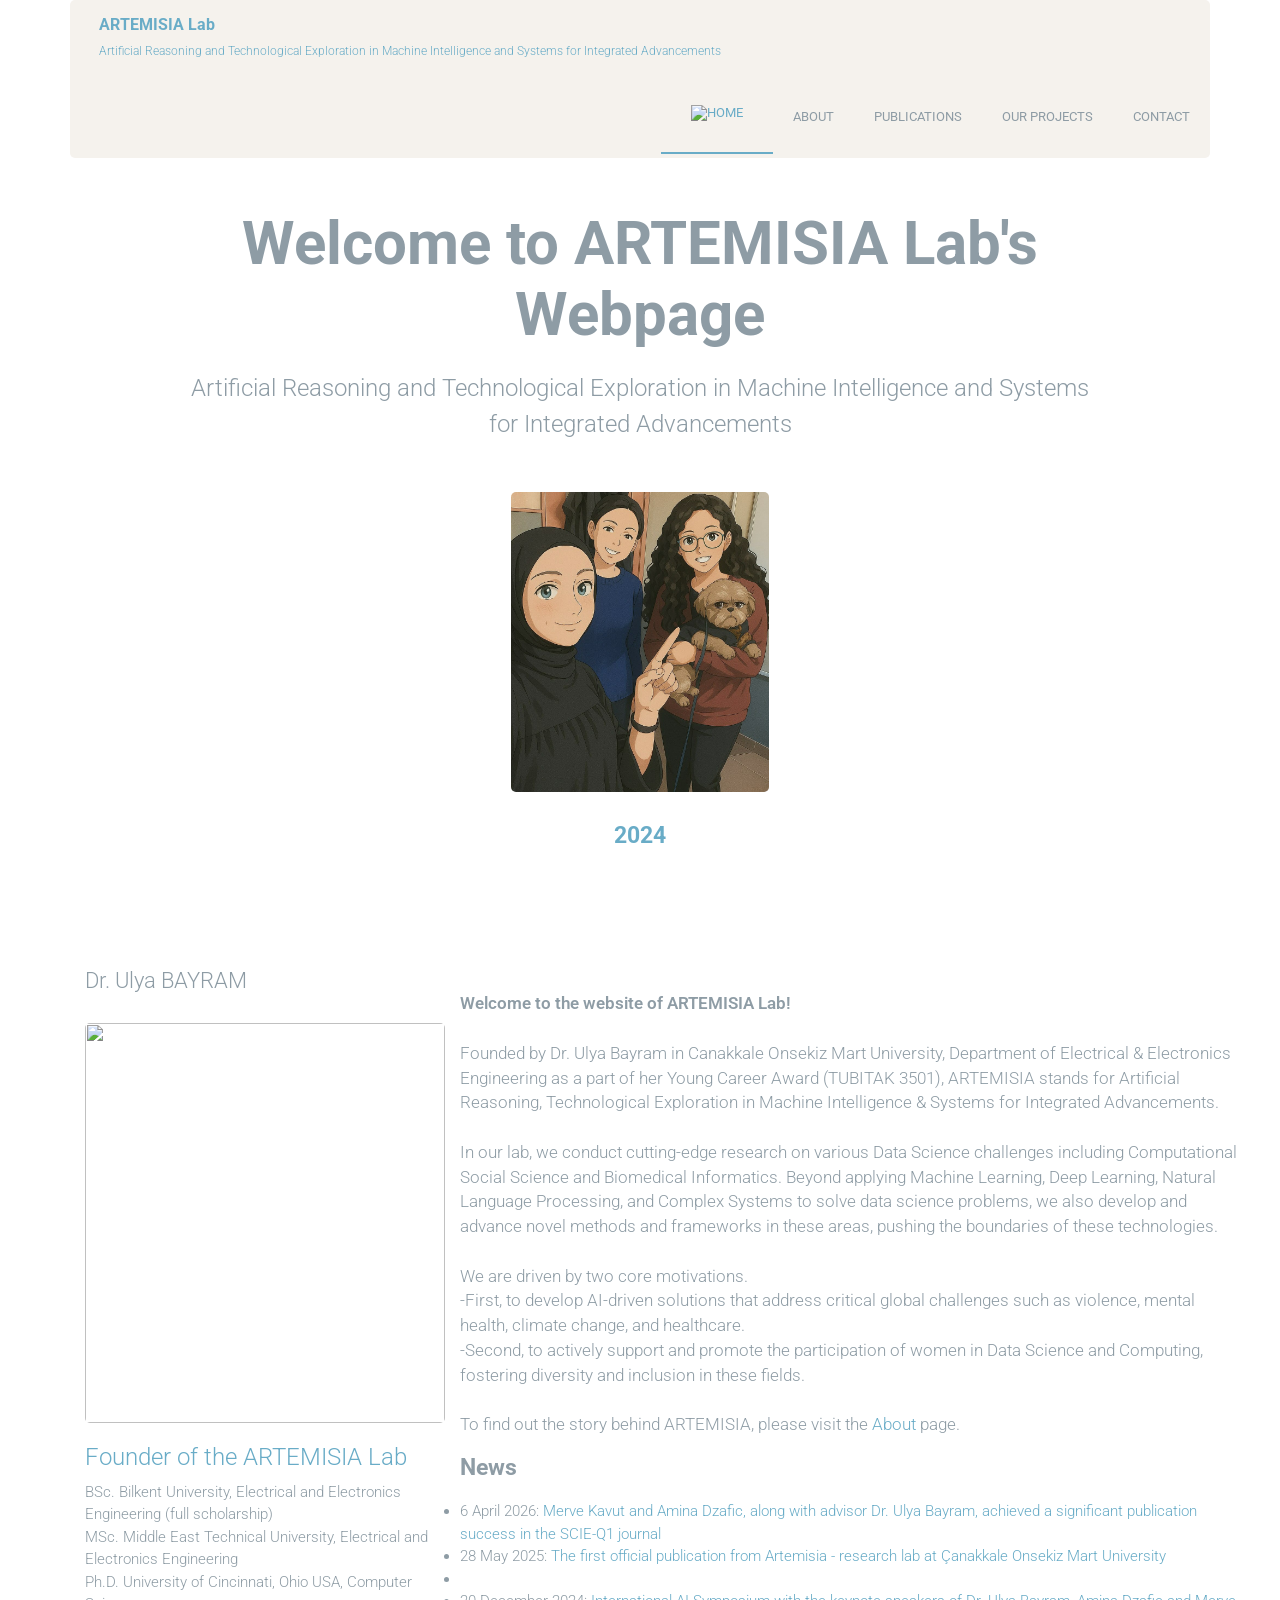
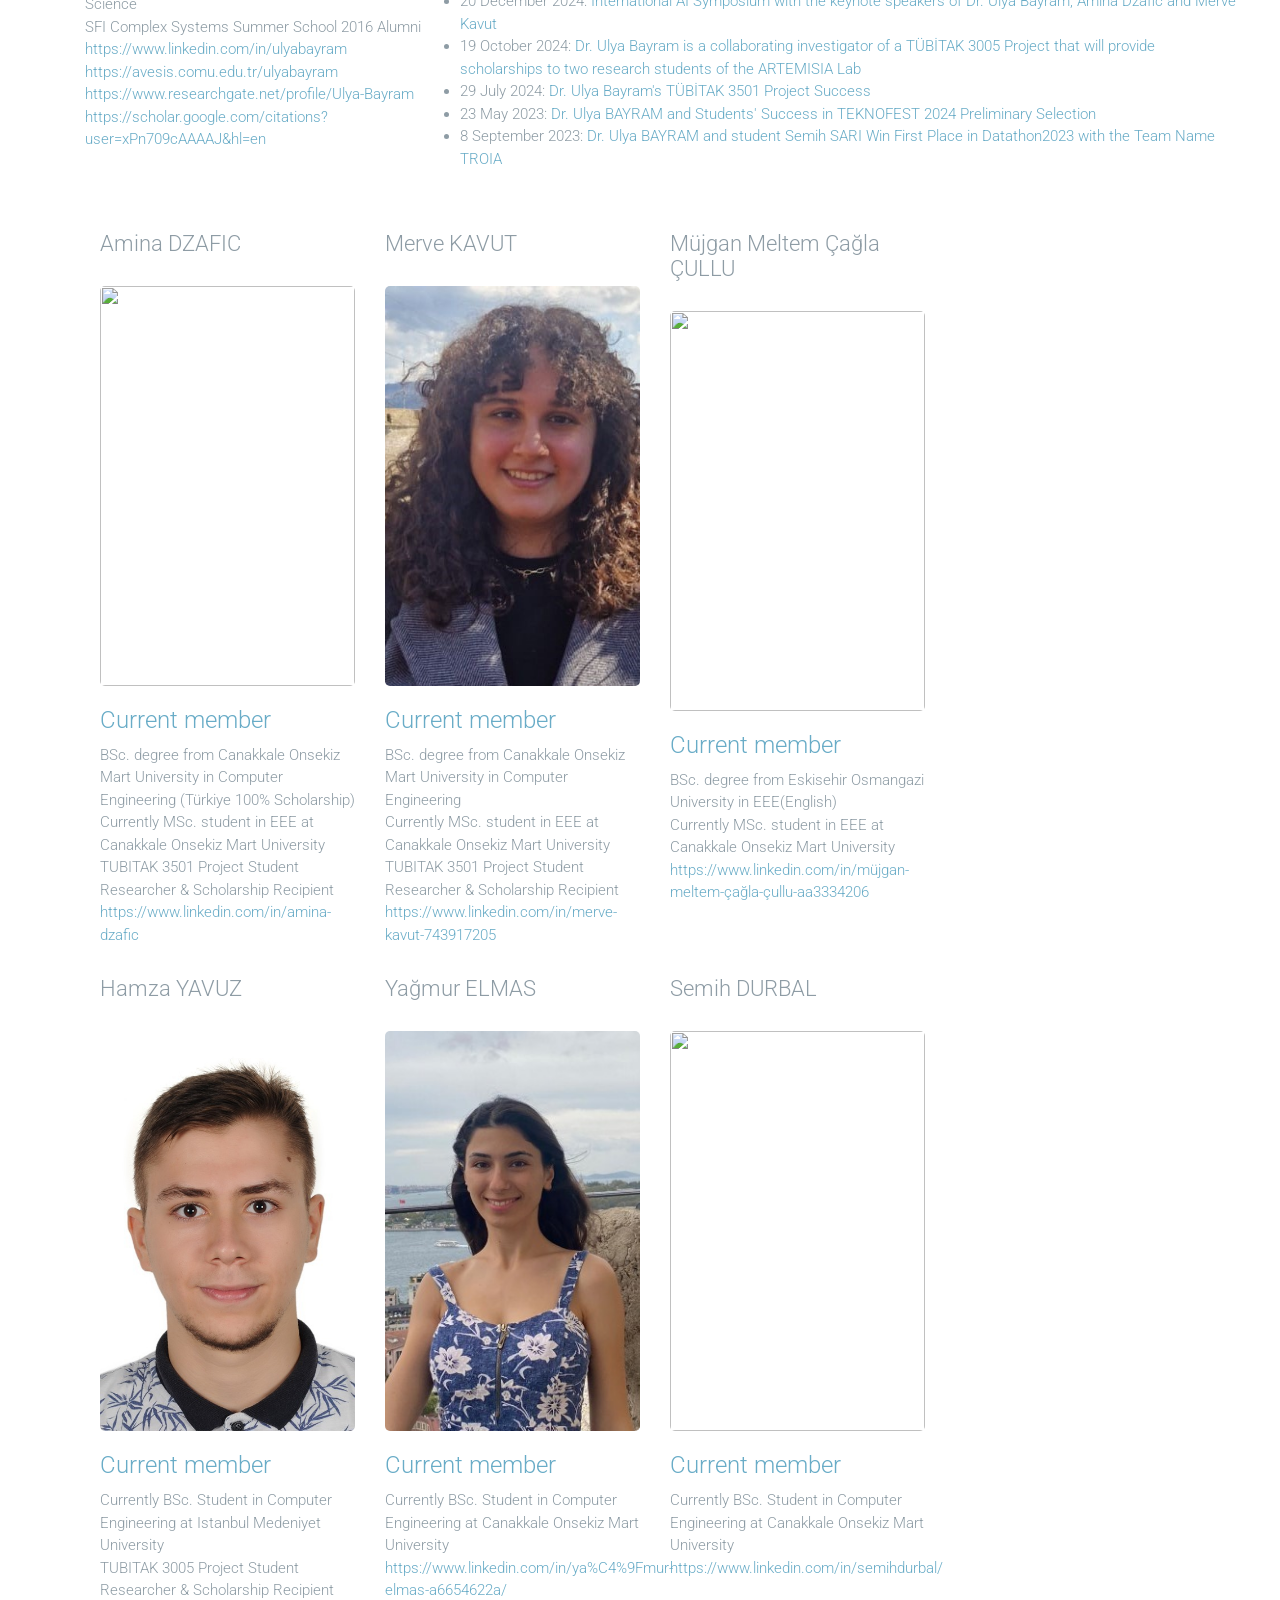
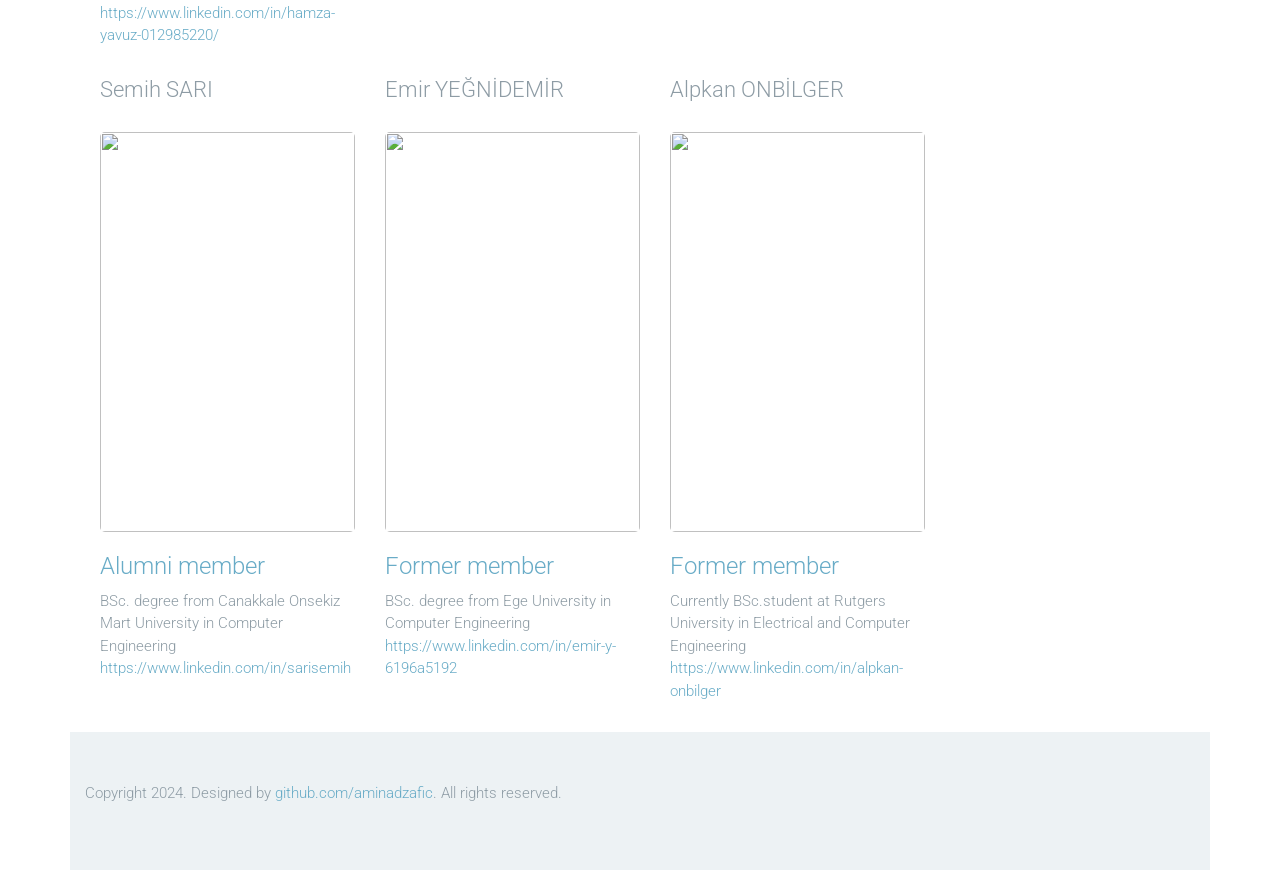
==== commit 12fc665b: "updated image sizes" ====
--- a/index.html
+++ b/index.html
@@ -103,7 +103,7 @@
           </div>
           <div style="display: flex; flex-direction: column; align-items: center; justify-content: center; text-align: center;">
   <figure>
-    <img src="images/biz_biz.jpg" alt="" style="max-width: 100%; height: auto; display: block; margin: 0 auto;" />
+    <img src="images/biz_biz.jpg" alt="" style="max-width: 600px; width: 100%; height: 300px; object-fit: cover; display: block; margin: 0 auto; border-radius: 5px;" />
   </figure>
   <h2 class="entry-title">
     <a href="#">2024</a>
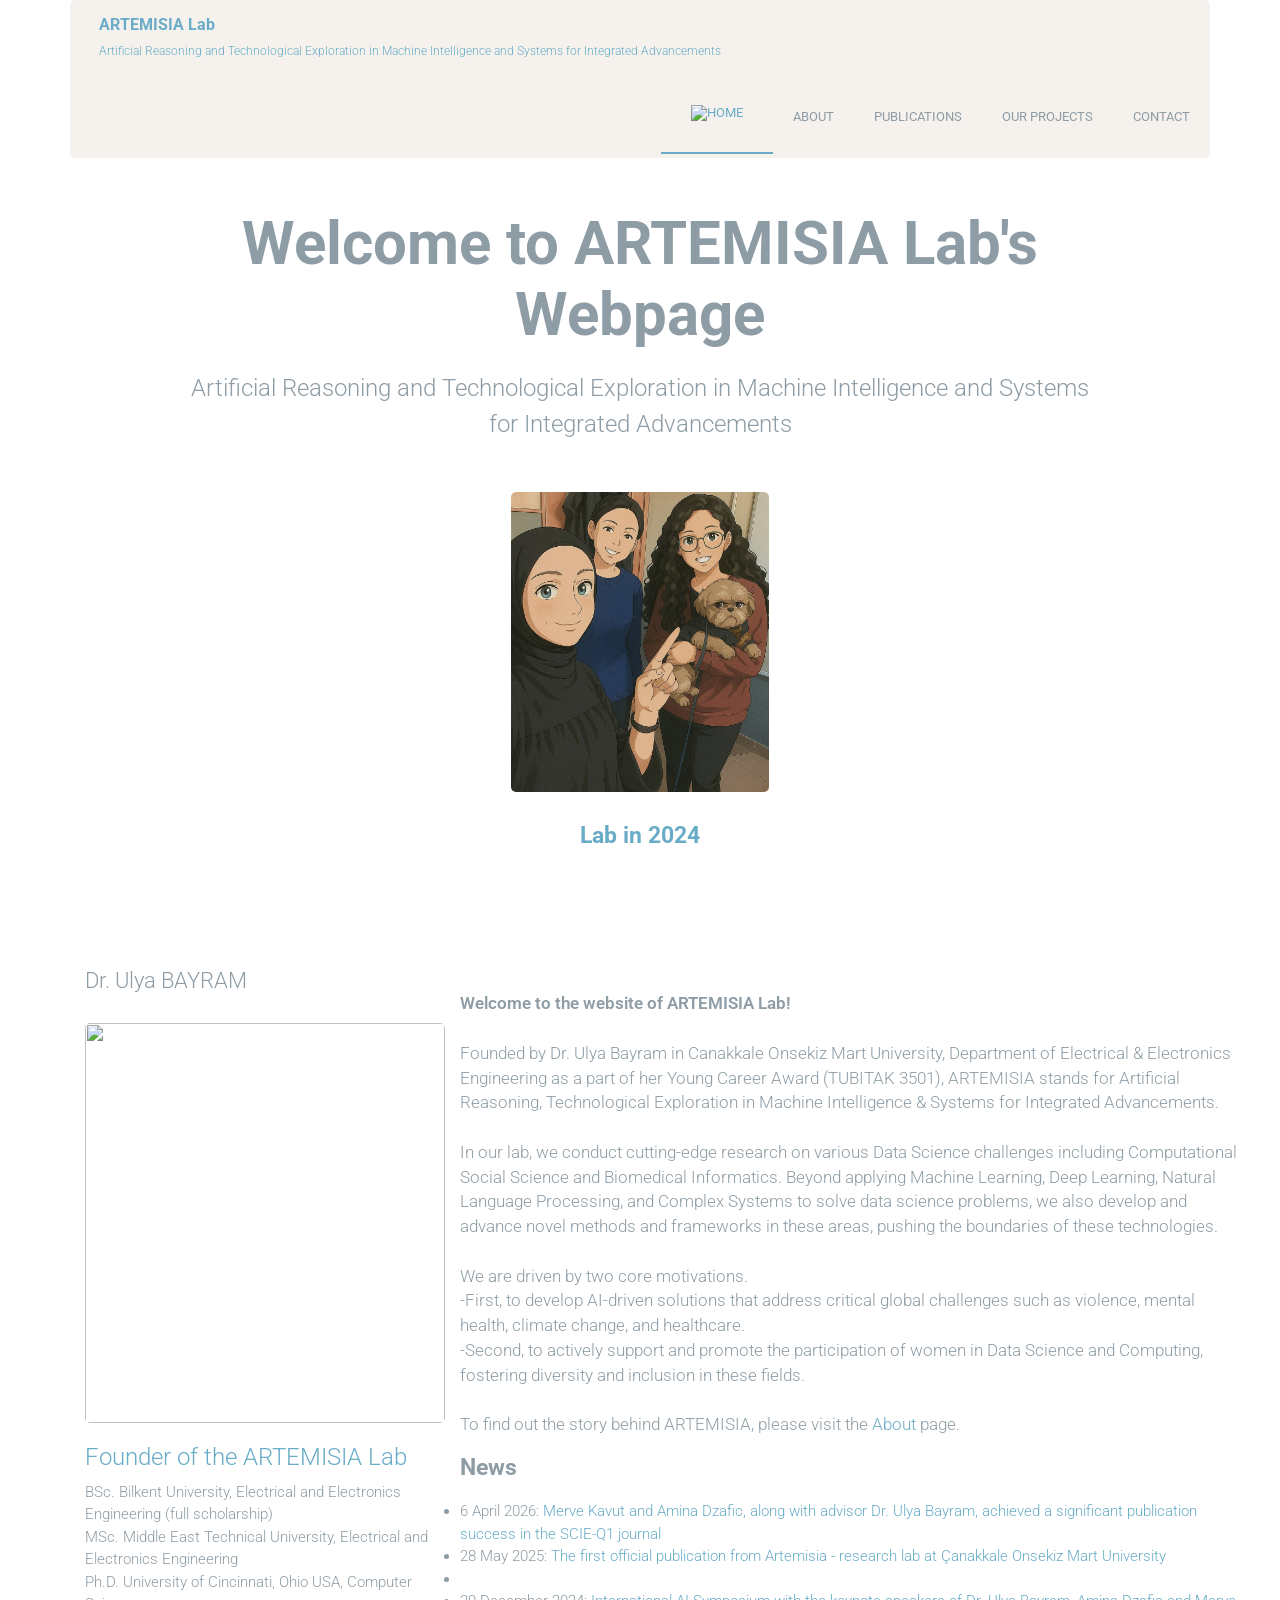
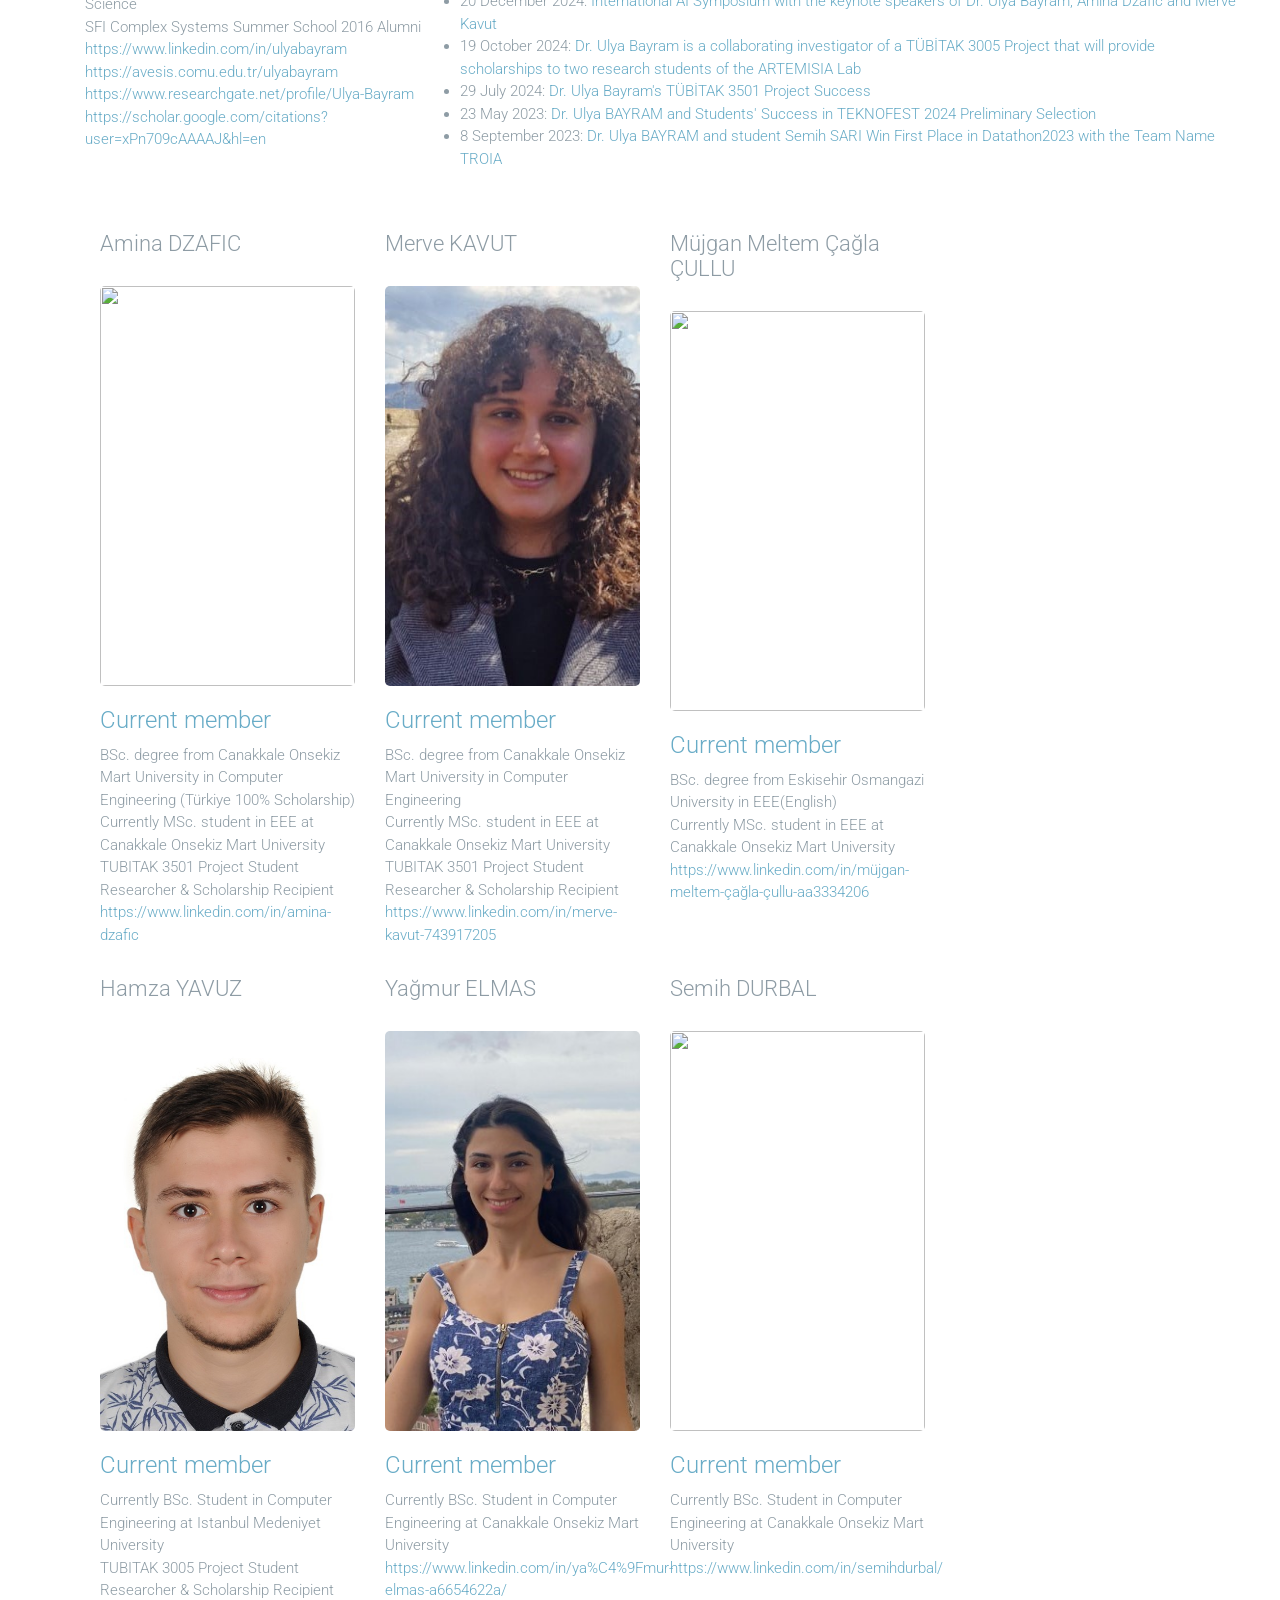
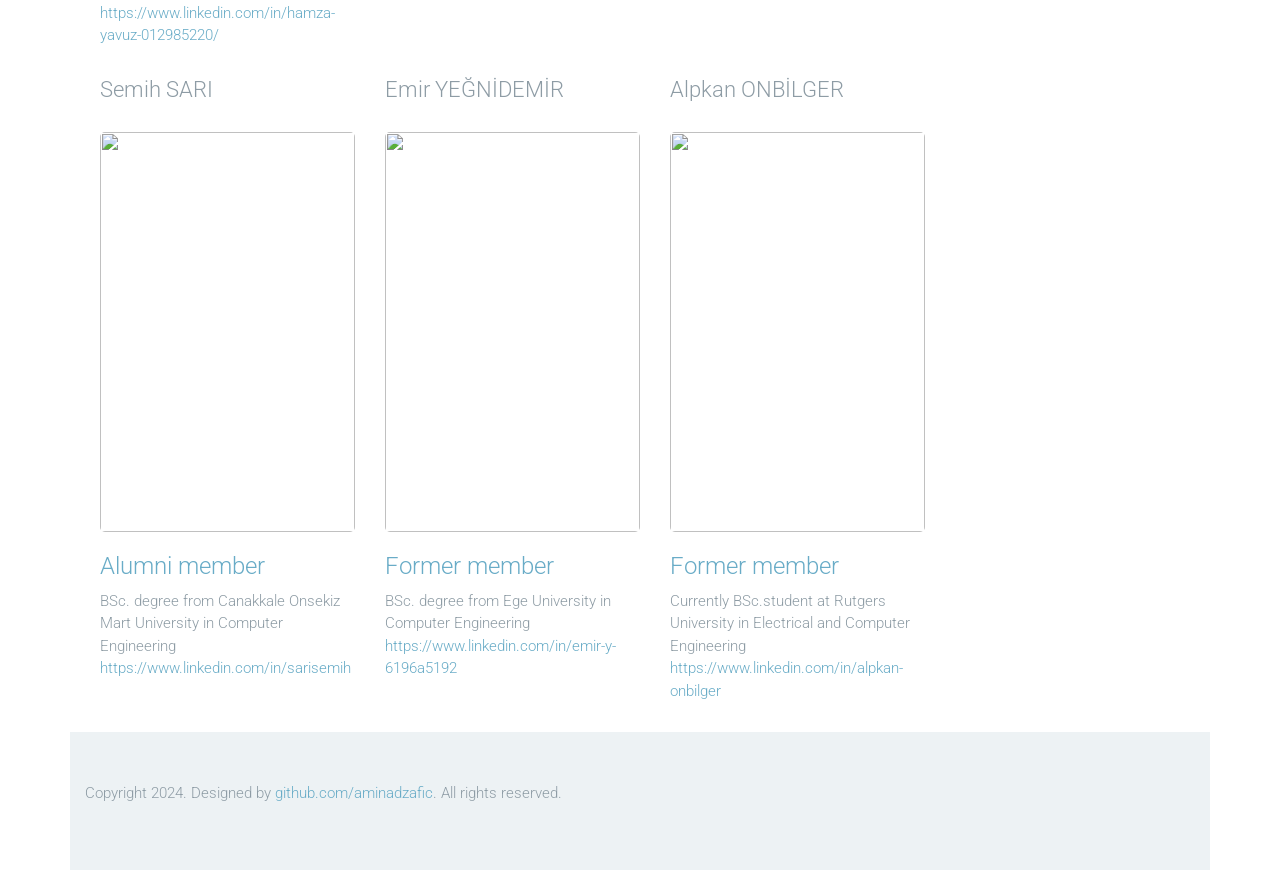
==== commit d0716329: "pic sizes" ====
--- a/index.html
+++ b/index.html
@@ -106,7 +106,7 @@
     <img src="images/biz_biz.jpg" alt="" style="max-width: 600px; width: 100%; height: 300px; object-fit: cover; display: block; margin: 0 auto; border-radius: 5px;" />
   </figure>
   <h2 class="entry-title">
-    <a href="#">2024</a>
+    <a href="#">Lab in 2024</a>
   </h2>
 </div>
 
@@ -117,7 +117,7 @@
               <div class="post">
                 <h2 class="section-title">Dr. Ulya BAYRAM</h2>
                 <figure class="featured-image">
-                  <img src="images/Dr.Ulya_Bayram.jpg" alt="" />
+                  <img src="images/Dr.Ulya_Bayram.jpg" alt="" style="max-width: 600px; width: 100%; height: 300px; object-fit: cover; display: block; margin: 0 auto; border-radius: 5px;"/>
                 </figure>
                 <h2 class="entry-title">
                   <a href="#">Founder of the ARTEMISIA Lab</a>
@@ -275,7 +275,7 @@
             <h2 class="section-title">Amina DZAFIC</h2>
             <div class="post">
               <figure class="featured-image">
-                <img src="images/Amina_NEW.jpg" alt="" />
+                <img src="images/Amina_NEW.jpg" alt="" style="max-width: 600px; width: 100%; height: 300px; object-fit: cover; display: block; margin: 0 auto; border-radius: 5px;"/>
               </figure>
               <h2 class="entry-title">
                 <a href="#">Current member</a>
@@ -300,7 +300,7 @@
             <h2 class="section-title">Merve KAVUT</h2>
             <div class="post">
               <figure class="featured-image">
-                <img src="images/MERVE_2.jpg" alt="" />
+                <img src="images/MERVE_2.jpg" alt="" style="max-width: 600px; width: 100%; height: 300px; object-fit: cover; display: block; margin: 0 auto; border-radius: 5px;"/>
               </figure>
               <h2 class="entry-title">
                 <a href="#">Current member</a>
@@ -324,7 +324,7 @@
             <h2 class="section-title">Müjgan Meltem Çağla ÇULLU</h2>
             <div class="post">
               <figure class="featured-image">
-                <img src="images/Meltem.jpg" alt="" />
+                <img src="images/Meltem.jpg" alt="" style="max-width: 600px; width: 100%; height: 300px; object-fit: cover; display: block; margin: 0 auto; border-radius: 5px;"/>
               </figure>
 
               <h2 class="entry-title">
@@ -349,7 +349,7 @@
             <h2 class="section-title">Hamza YAVUZ</h2>
             <div class="post">
               <figure class="featured-image">
-                <img src="images/Hamza.jpg" alt="" />
+                <img src="images/Hamza.jpg" alt="" style="max-width: 600px; width: 100%; height: 300px; object-fit: cover; display: block; margin: 0 auto; border-radius: 5px;"/>
               </figure>
               <h2 class="entry-title">
                 <a href="#">Current member</a>
@@ -372,7 +372,7 @@
             <h2 class="section-title">Yağmur ELMAS</h2>
             <div class="post">
               <figure class="featured-image">
-                <img src="images/Yağmu.jpg" alt="" />
+                <img src="images/Yağmu.jpg" alt="" style="max-width: 600px; width: 100%; height: 300px; object-fit: cover; display: block; margin: 0 auto; border-radius: 5px;"/>
               </figure>
 
               <h2 class="entry-title">
@@ -394,7 +394,7 @@
             <h2 class="section-title">Semih DURBAL</h2>
             <div class="post">
               <figure class="featured-image">
-                <img src="images/semih.png" alt="" />
+                <img src="images/semih.png" alt="" style="max-width: 600px; width: 100%; height: 300px; object-fit: cover; display: block; margin: 0 auto; border-radius: 5px;"/>
               </figure>
 
               <h2 class="entry-title">
@@ -420,7 +420,7 @@
             <h2 class="section-title">Semih SARI</h2>
             <div class="post">
               <figure class="featured-image">
-                <img src="images/Semih_Sarı.jpg" alt="" />
+                <img src="images/Semih_Sarı.jpg" alt="" style="max-width: 600px; width: 100%; height: 300px; object-fit: cover; display: block; margin: 0 auto; border-radius: 5px;"/>
               </figure>
               <h2 class="entry-title">
                 <a href="#">Alumni member</a>
@@ -439,7 +439,7 @@
             <h2 class="section-title">Emir YEĞNİDEMİR</h2>
             <div class="post">
               <figure class="featured-image">
-                <img src="images/Emir.jpg" alt="" />
+                <img src="images/Emir.jpg" alt="" style="max-width: 600px; width: 100%; height: 300px; object-fit: cover; display: block; margin: 0 auto; border-radius: 5px;"/>
               </figure>
 
               <h2 class="entry-title">
@@ -460,7 +460,7 @@
             <h2 class="section-title">Alpkan ONBİLGER</h2>
             <div class="post">
               <figure class="featured-image">
-                <img src="images/Alp.jpg" alt="" />
+                <img src="images/Alp.jpg" alt="" style="max-width: 600px; width: 100%; height: 300px; object-fit: cover; display: block; margin: 0 auto; border-radius: 5px;"/>
               </figure>
 
               <h2 class="entry-title">
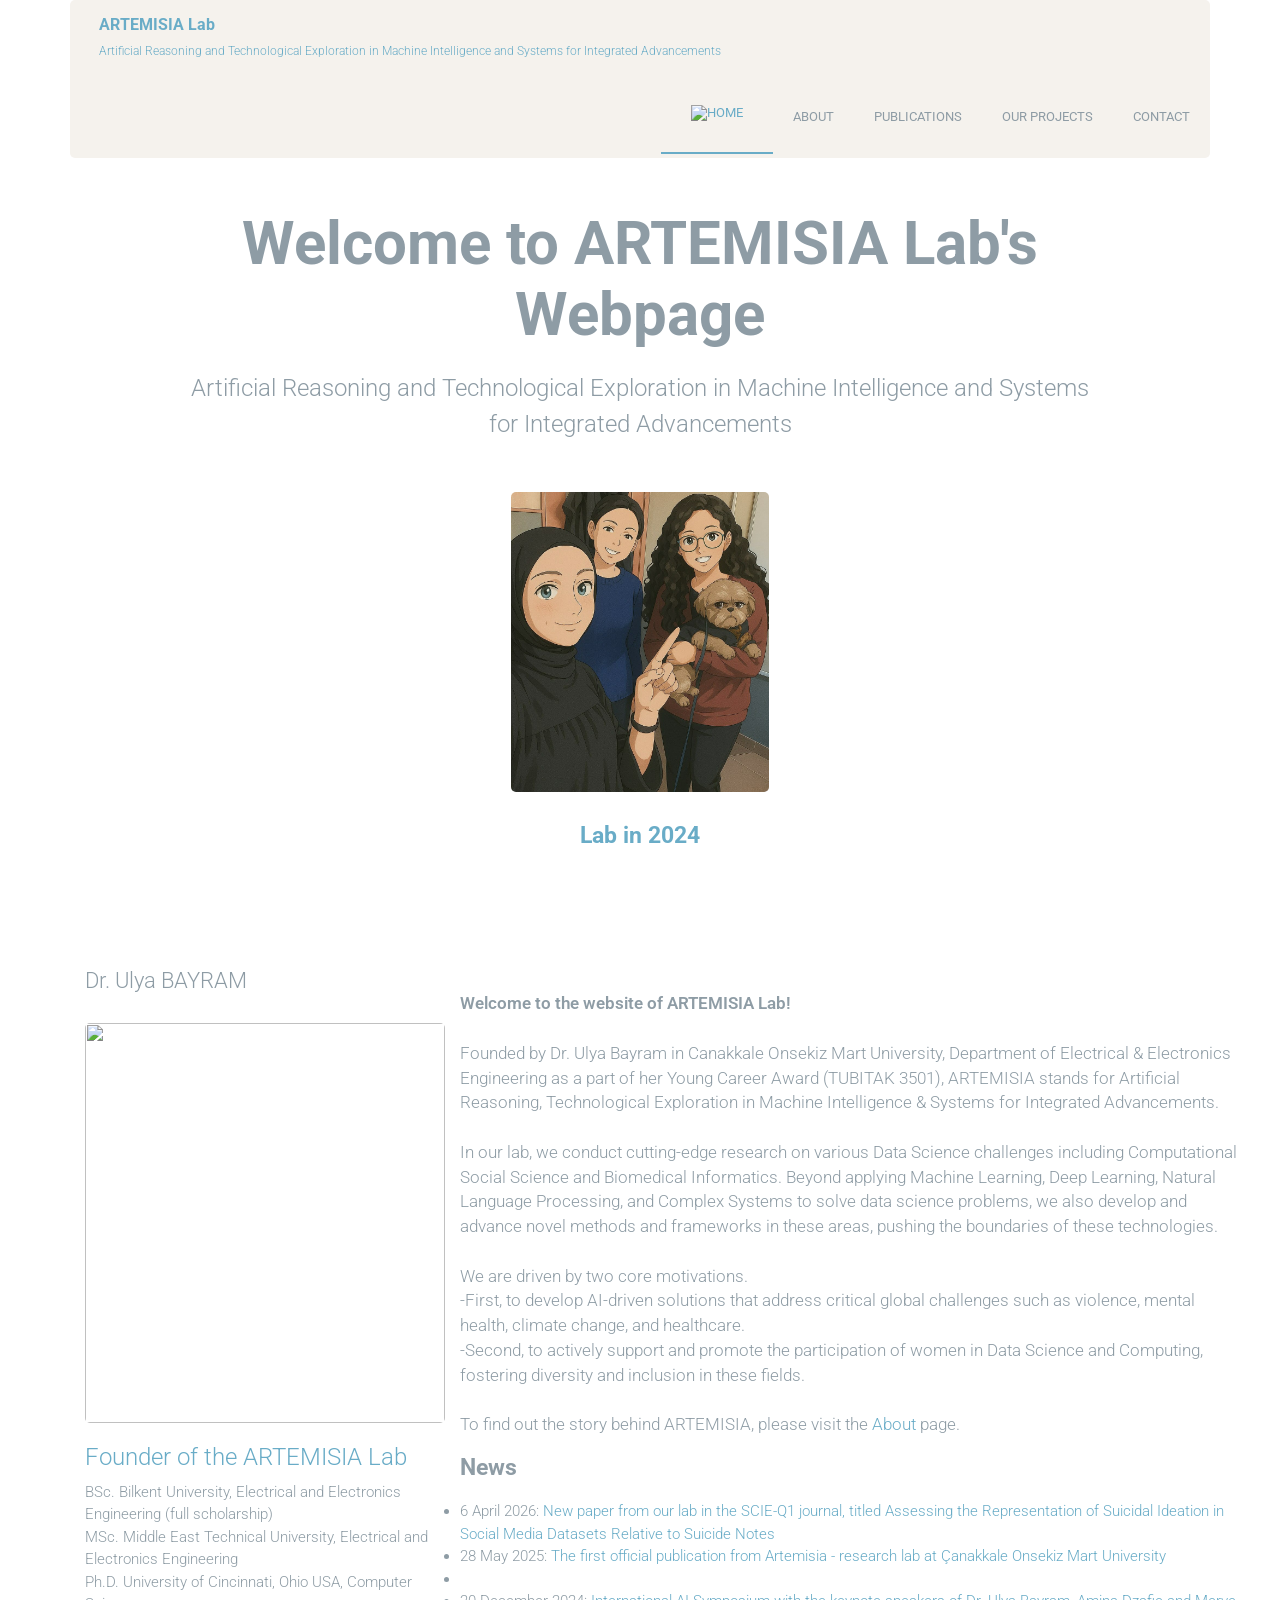
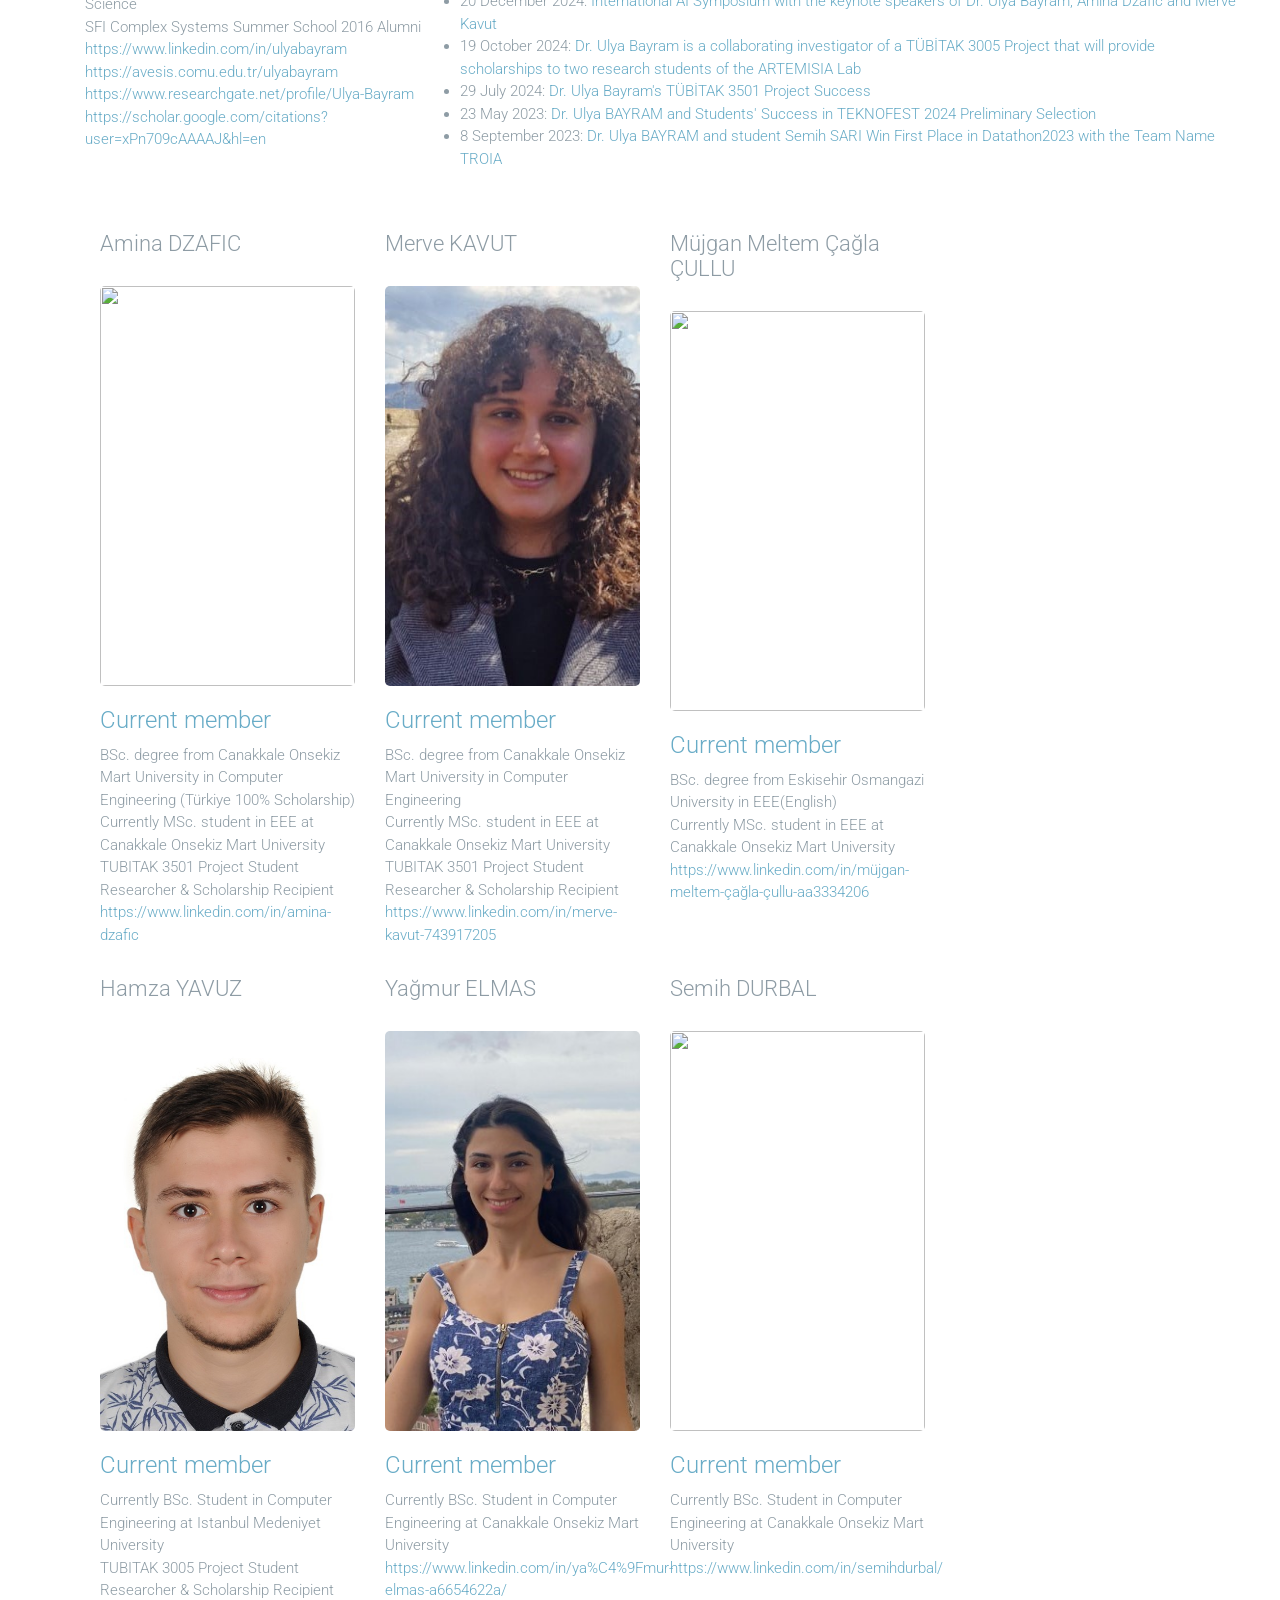
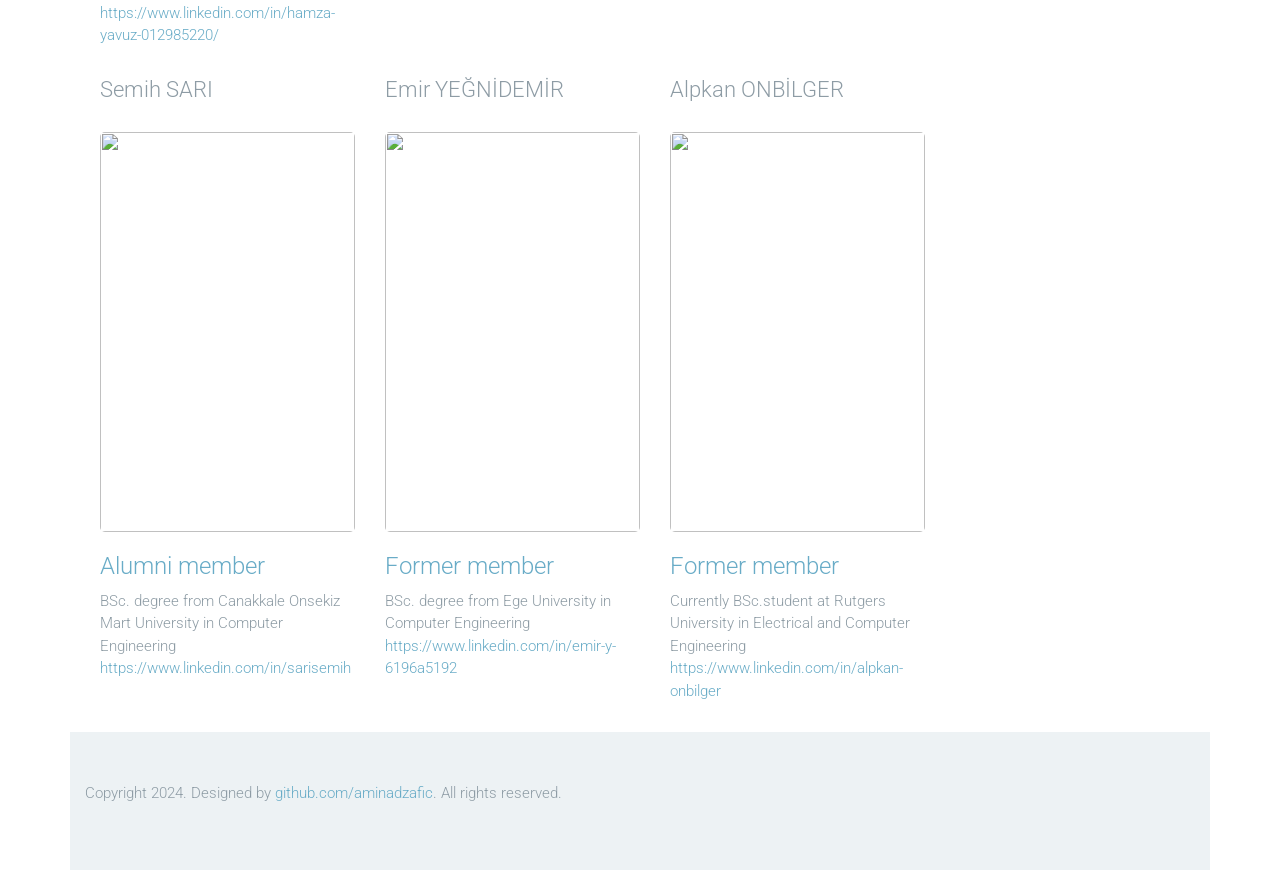
==== commit ebf58ab0: "updates" ====
--- a/index.html
+++ b/index.html
@@ -200,7 +200,7 @@
                       href="https://eem.muhendislik.comu.edu.tr/arsiv/haberler/yuksek-lisans-ogrencilerimizin-basarisi-r98.html"
                       target="_blank"
                       >
-                          Merve Kavut and Amina Dzafic, along with advisor Dr. Ulya Bayram, achieved a significant publication success in the SCIE-Q1 journal
+                          New paper from our lab in the SCIE-Q1 journal, titled Assessing the Representation of Suicidal Ideation in Social Media Datasets Relative to Suicide Notes
                     </a>
                   </li>
 
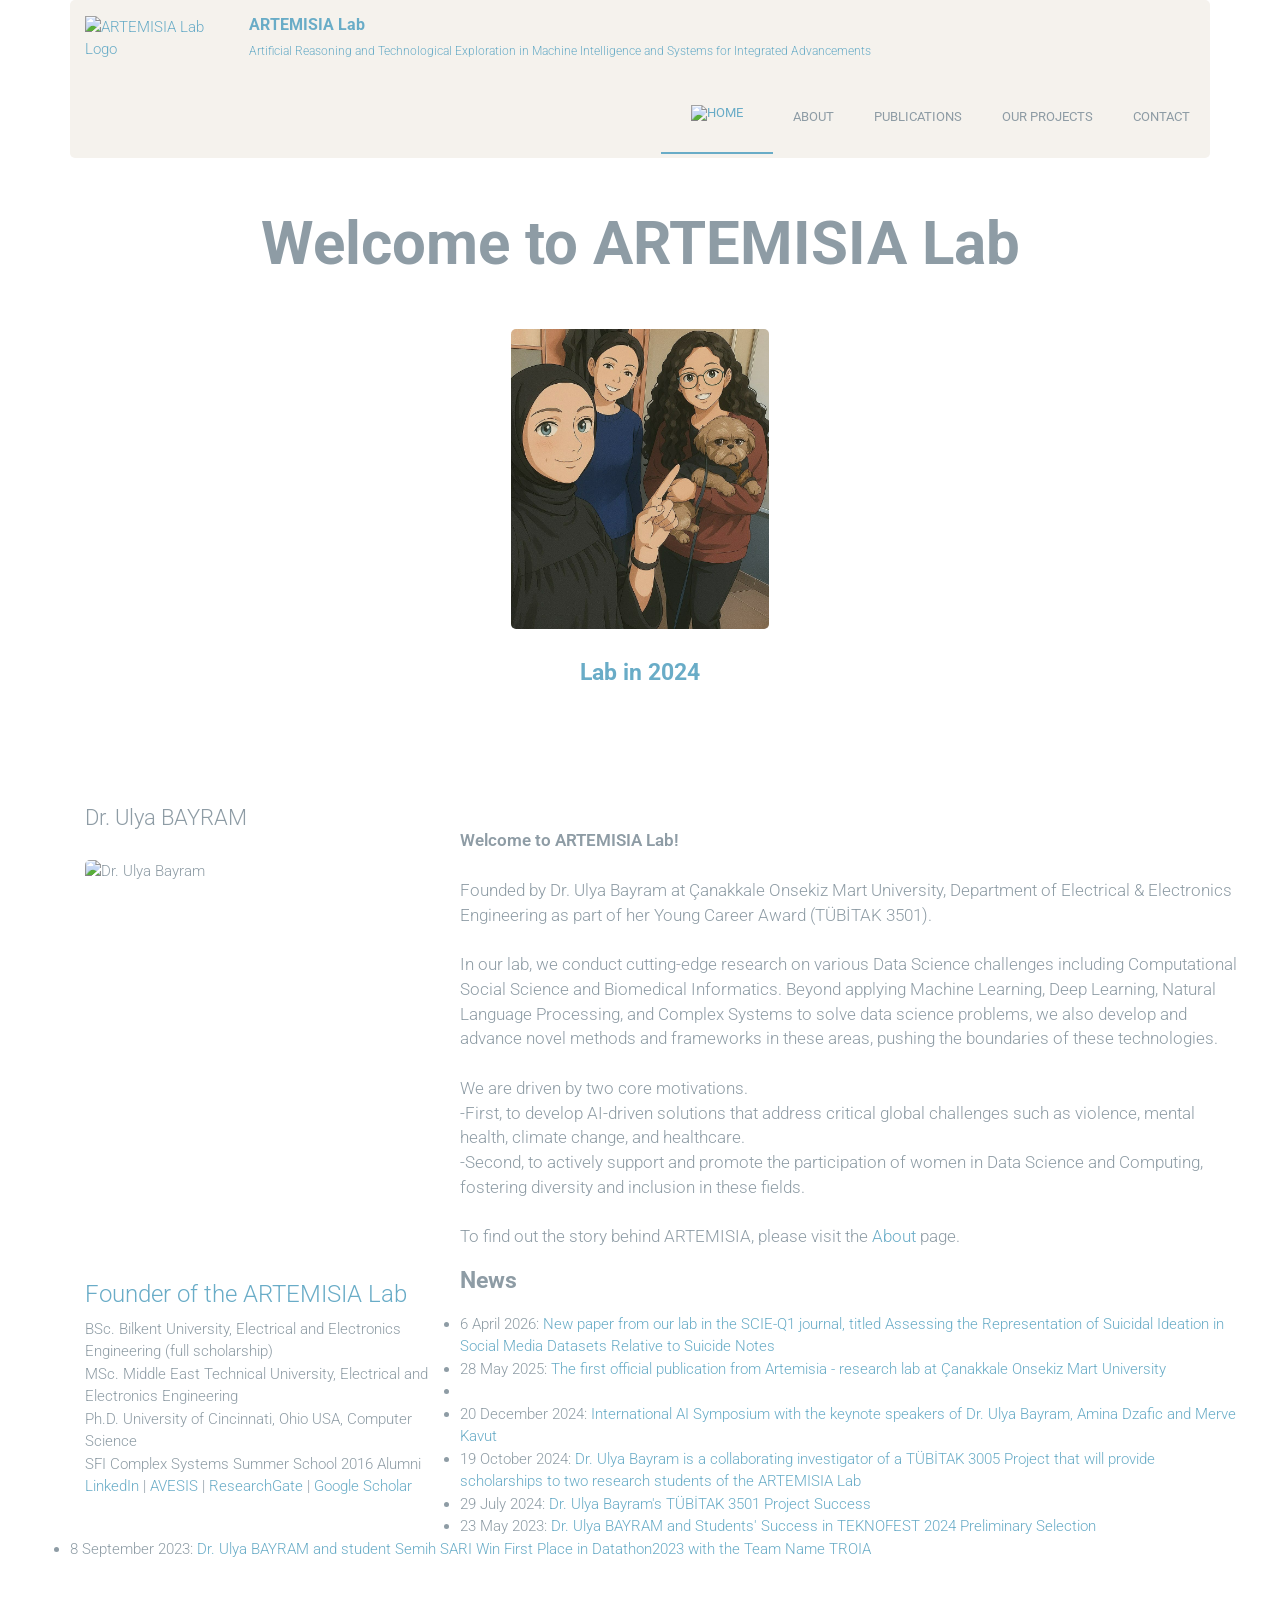
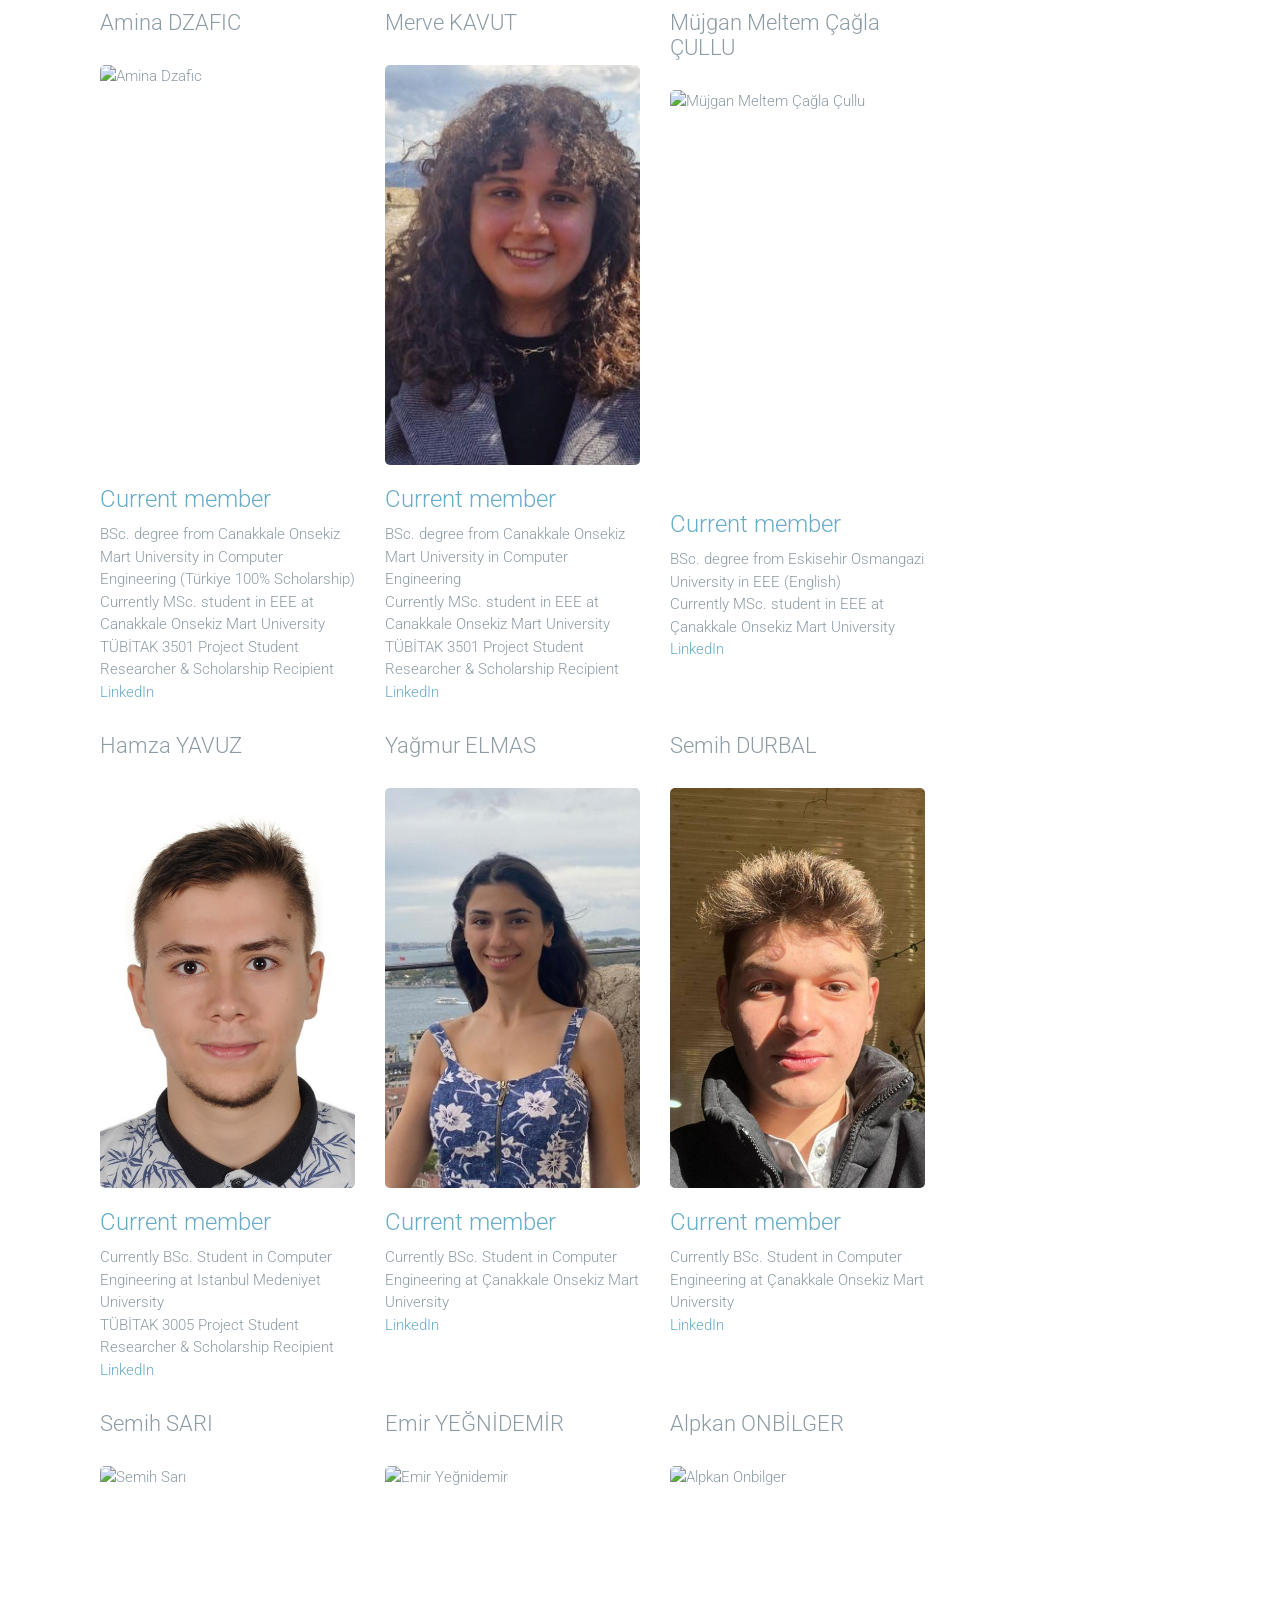
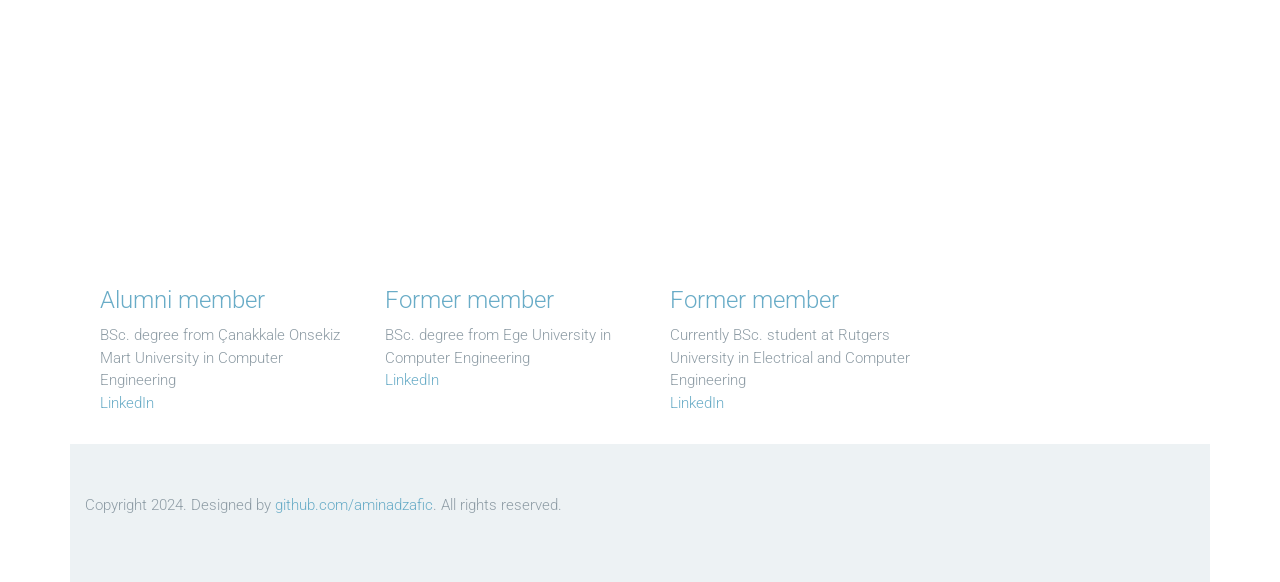
==== commit 1833b7b7: "Add files via upload" ====
--- a/index.html
+++ b/index.html
@@ -12,7 +12,7 @@
 
     <!-- Loading third-party fonts -->
     <link
-      href="http://fonts.googleapis.com/css?family=Roboto:300,400,700|"
+      href="https://fonts.googleapis.com/css?family=Roboto:300,400,700|"
       rel="stylesheet"
       type="text/css"
     />
@@ -48,7 +48,7 @@
         <div class="container">
           <div class="header-bar">
             <a href="index.html" class="branding sm:max-w-[40%] md:max-w-[45%]">
-              <img src="images/artemisia-logo.jpg" alt="" class="logo" />
+              <img src="images/artemisia-logo.jpg" alt="ARTEMISIA Lab Logo" class="logo" />
               <div class="logo-type sm:max-w-[30%] md:max-w-[60%]">
                 <h1 class="site-title">ARTEMISIA Lab</h1>
                 <small class="site-description">
@@ -94,16 +94,12 @@
         <div class="container">
           <div class="slide-content" style="color: #8e9ca5">
             <h2 class="slide-title">
-              <strong>Welcome to ARTEMISIA Lab's Webpage</strong>
+              <strong>Welcome to ARTEMISIA Lab</strong>
             </h2>
-            <p>
-              Artificial Reasoning and Technological Exploration in Machine
-              Intelligence and Systems for Integrated Advancements
-            </p>
           </div>
           <div style="display: flex; flex-direction: column; align-items: center; justify-content: center; text-align: center;">
   <figure>
-    <img src="images/biz_biz.jpg" alt="" style="max-width: 600px; width: 100%; height: 300px; object-fit: cover; display: block; margin: 0 auto; border-radius: 5px;" />
+    <img src="images/biz_biz.jpg" alt="ARTEMISIA Lab team photo 2024" style="max-width: 600px; width: 100%; height: 300px; object-fit: cover; display: block; margin: 0 auto; border-radius: 5px;" />
   </figure>
   <h2 class="entry-title">
     <a href="#">Lab in 2024</a>
@@ -117,7 +113,7 @@
               <div class="post">
                 <h2 class="section-title">Dr. Ulya BAYRAM</h2>
                 <figure class="featured-image">
-                  <img src="images/Dr.Ulya_Bayram.jpg" alt="" style="max-width: 600px; width: 100%; height: 300px; object-fit: cover; display: block; margin: 0 auto; border-radius: 5px;"/>
+                  <img src="images/Dr.Ulya_Bayram.jpg" alt="Dr. Ulya Bayram" style="max-width: 600px; width: 100%; height: 300px; object-fit: cover; display: block; margin: 0 auto; border-radius: 5px;"/>
                 </figure>
                 <h2 class="entry-title">
                   <a href="#">Founder of the ARTEMISIA Lab</a>
@@ -129,26 +125,10 @@
                   Electronics Engineering<br />
                   Ph.D. University of Cincinnati, Ohio USA, Computer Science<br />
                   SFI Complex Systems Summer School 2016 Alumni<br />
-                  <a
-                    href="https://www.linkedin.com/in/ulyabayram"
-                    target="_blank"
-                    >https://www.linkedin.com/in/ulyabayram</a
-                  ><br />
-                  <a
-                    href="https://avesis.comu.edu.tr/ulyabayram"
-                    target="_blank"
-                    >https://avesis.comu.edu.tr/ulyabayram</a
-                  ><br />
-                  <a
-                    href="https://www.researchgate.net/profile/Ulya-Bayram"
-                    target="_blank"
-                    >https://www.researchgate.net/profile/Ulya-Bayram</a
-                  ><br />
-                  <a
-                    href="https://scholar.google.com/citations?user=xPn709cAAAAJ&hl=en"
-                    target="_blank"
-                    >https://scholar.google.com/citations?user=xPn709cAAAAJ&hl=en</a
-                  ><br />
+                  <a href="https://www.linkedin.com/in/ulyabayram" target="_blank">LinkedIn</a> |
+                  <a href="https://avesis.comu.edu.tr/ulyabayram" target="_blank">AVESIS</a> |
+                  <a href="https://www.researchgate.net/profile/Ulya-Bayram" target="_blank">ResearchGate</a> |
+                  <a href="https://scholar.google.com/citations?user=xPn709cAAAAJ&hl=en" target="_blank">Google Scholar</a>
                 </p>
               </div>
             </div>
@@ -156,14 +136,12 @@
             <div class="mx-4 md:mx-0">
               <p style="font-size: 1.1em; margin-top: 50px">
                 <br /><strong style="font-weight: 600"
-                  >Welcome to the website of ARTEMISIA Lab!</strong
+                  >Welcome to ARTEMISIA Lab!</strong
                 ><br /><br />
 
-                Founded by Dr. Ulya Bayram in Canakkale Onsekiz Mart University,
-                Department of Electrical & Electronics Engineering as a part of
-                her Young Career Award (TUBITAK 3501), ARTEMISIA stands for
-                Artificial Reasoning, Technological Exploration in Machine
-                Intelligence & Systems for Integrated Advancements.<br /><br />
+                Founded by Dr. Ulya Bayram at Çanakkale Onsekiz Mart University,
+                Department of Electrical & Electronics Engineering as part of
+                her Young Career Award (TÜBİTAK 3501).<br /><br />
 
                 In our lab, we conduct cutting-edge research on various Data
                 Science challenges including Computational Social Science and
@@ -275,7 +253,7 @@
             <h2 class="section-title">Amina DZAFIC</h2>
             <div class="post">
               <figure class="featured-image">
-                <img src="images/Amina_NEW.jpg" alt="" style="max-width: 600px; width: 100%; height: 300px; object-fit: cover; display: block; margin: 0 auto; border-radius: 5px;"/>
+                <img src="images/Amina_NEW.jpg" alt="Amina Dzafic" style="max-width: 600px; width: 100%; height: 300px; object-fit: cover; display: block; margin: 0 auto; border-radius: 5px;"/>
               </figure>
               <h2 class="entry-title">
                 <a href="#">Current member</a>
@@ -285,13 +263,9 @@
                 Engineering (Türkiye 100% Scholarship)<br />
                 Currently MSc. student in EEE at Canakkale Onsekiz Mart
                 University<br />
-                TUBITAK 3501 Project Student Researcher & Scholarship
+                TÜBİTAK 3501 Project Student Researcher & Scholarship
                 Recipient<br />
-                <a
-                  href="https://www.linkedin.com/in/amina-dzafic/"
-                  target="_blank"
-                  >https://www.linkedin.com/in/amina-dzafic</a
-                >
+                <a href="https://www.linkedin.com/in/amina-dzafic/" target="_blank">LinkedIn</a>
               </p>
             </div>
           </div>
@@ -300,7 +274,7 @@
             <h2 class="section-title">Merve KAVUT</h2>
             <div class="post">
               <figure class="featured-image">
-                <img src="images/MERVE_2.jpg" alt="" style="max-width: 600px; width: 100%; height: 300px; object-fit: cover; display: block; margin: 0 auto; border-radius: 5px;"/>
+                <img src="images/MERVE_2.jpg" alt="Merve Kavut" style="max-width: 600px; width: 100%; height: 300px; object-fit: cover; display: block; margin: 0 auto; border-radius: 5px;"/>
               </figure>
               <h2 class="entry-title">
                 <a href="#">Current member</a>
@@ -310,13 +284,9 @@
                 Engineering<br />
                 Currently MSc. student in EEE at Canakkale Onsekiz Mart
                 University<br />
-                TUBITAK 3501 Project Student Researcher & Scholarship Recipient
+                TÜBİTAK 3501 Project Student Researcher & Scholarship Recipient
                 <br />
-                <a
-                  href="https://www.linkedin.com/in/merve-kavut-743917205"
-                  target="_blank"
-                  >https://www.linkedin.com/in/merve-kavut-743917205</a
-                >
+                <a href="https://www.linkedin.com/in/merve-kavut-743917205" target="_blank">LinkedIn</a>
               </p>
             </div>
           </div>
@@ -324,7 +294,7 @@
             <h2 class="section-title">Müjgan Meltem Çağla ÇULLU</h2>
             <div class="post">
               <figure class="featured-image">
-                <img src="images/Meltem.jpg" alt="" style="max-width: 600px; width: 100%; height: 300px; object-fit: cover; display: block; margin: 0 auto; border-radius: 5px;"/>
+                <img src="images/Meltem.jpg" alt="Müjgan Meltem Çağla Çullu" style="max-width: 600px; width: 100%; height: 300px; object-fit: cover; display: block; margin: 0 auto; border-radius: 5px;"/>
               </figure>
 
               <h2 class="entry-title">
@@ -332,12 +302,9 @@
               </h2>
               <p>
                 BSc. degree from Eskisehir Osmangazi University in
-                EEE(English)<br />Currently MSc. student in EEE at Canakkale
-                Onsekiz Mart University<br /><a
-                  href="https://www.linkedin.com/in/müjgan-meltem-çağla-çullu-aa3334206"
-                  target="_blank"
-                  >https://www.linkedin.com/in/müjgan-meltem-çağla-çullu-aa3334206</a
-                >
+                EEE (English)<br />Currently MSc. student in EEE at Çanakkale
+                Onsekiz Mart University<br />
+                <a href="https://www.linkedin.com/in/müjgan-meltem-çağla-çullu-aa3334206" target="_blank">LinkedIn</a>
               </p>
             </div>
           </div>
@@ -349,7 +316,7 @@
             <h2 class="section-title">Hamza YAVUZ</h2>
             <div class="post">
               <figure class="featured-image">
-                <img src="images/Hamza.jpg" alt="" style="max-width: 600px; width: 100%; height: 300px; object-fit: cover; display: block; margin: 0 auto; border-radius: 5px;"/>
+                <img src="images/Hamza.jpg" alt="Hamza Yavuz" style="max-width: 600px; width: 100%; height: 300px; object-fit: cover; display: block; margin: 0 auto; border-radius: 5px;"/>
               </figure>
               <h2 class="entry-title">
                 <a href="#">Current member</a>
@@ -357,13 +324,9 @@
               <p>
                 Currently BSc. Student in Computer Engineering at Istanbul
                 Medeniyet University <br />
-                TUBITAK 3005 Project Student Researcher & Scholarship
+                TÜBİTAK 3005 Project Student Researcher & Scholarship
                 Recipient<br />
-                <a
-                  href="https://www.linkedin.com/in/hamza-yavuz-012985220/"
-                  target="_blank"
-                  >https://www.linkedin.com/in/hamza-yavuz-012985220/</a
-                >
+                <a href="https://www.linkedin.com/in/hamza-yavuz-012985220/" target="_blank">LinkedIn</a>
               </p>
             </div>
           </div>
@@ -372,20 +335,16 @@
             <h2 class="section-title">Yağmur ELMAS</h2>
             <div class="post">
               <figure class="featured-image">
-                <img src="images/Yağmu.jpg" alt="" style="max-width: 600px; width: 100%; height: 300px; object-fit: cover; display: block; margin: 0 auto; border-radius: 5px;"/>
-              </figure>
-
-              <h2 class="entry-title">
-                <a href="#">Current member</a>
-              </h2>
-              <p>
-                Currently BSc. Student in Computer Engineering at Canakkale Onsekiz Mart
+                <img src="images/Yağmu.jpg" alt="Yağmur Elmas" style="max-width: 600px; width: 100%; height: 300px; object-fit: cover; display: block; margin: 0 auto; border-radius: 5px;"/>
+              </figure>
+
+              <h2 class="entry-title">
+                <a href="#">Current member</a>
+              </h2>
+              <p>
+                Currently BSc. Student in Computer Engineering at Çanakkale Onsekiz Mart
                 University<br />
-                <a
-                  href="https://www.linkedin.com/in/ya%C4%9Fmur-elmas-a6654622a/"
-                  target="_blank"
-                  >https://www.linkedin.com/in/ya%C4%9Fmur-elmas-a6654622a/</a
-                >
+                <a href="https://www.linkedin.com/in/ya%C4%9Fmur-elmas-a6654622a/" target="_blank">LinkedIn</a>
               </p>
             </div>
           </div>
@@ -394,19 +353,15 @@
             <h2 class="section-title">Semih DURBAL</h2>
             <div class="post">
               <figure class="featured-image">
-                <img src="images/semih.png" alt="" style="max-width: 600px; width: 100%; height: 300px; object-fit: cover; display: block; margin: 0 auto; border-radius: 5px;"/>
-              </figure>
-
-              <h2 class="entry-title">
-                <a href="#">Current member</a>
-              </h2>
-              <p>
-                Currently BSc. Student in Computer Engineering at Canakkale Onsekiz Mart University<br />
-                <a
-                  href="https://www.linkedin.com/in/semihdurbal"
-                  target="_blank"
-                  >https://www.linkedin.com/in/semihdurbal/</a
-                >
+                <img src="images/semih.png" alt="Semih Durbal" style="max-width: 600px; width: 100%; height: 300px; object-fit: cover; display: block; margin: 0 auto; border-radius: 5px;"/>
+              </figure>
+
+              <h2 class="entry-title">
+                <a href="#">Current member</a>
+              </h2>
+              <p>
+                Currently BSc. Student in Computer Engineering at Çanakkale Onsekiz Mart University<br />
+                <a href="https://www.linkedin.com/in/semihdurbal" target="_blank">LinkedIn</a>
               </p>
             </div>
           </div>
@@ -420,17 +375,15 @@
             <h2 class="section-title">Semih SARI</h2>
             <div class="post">
               <figure class="featured-image">
-                <img src="images/Semih_Sarı.jpg" alt="" style="max-width: 600px; width: 100%; height: 300px; object-fit: cover; display: block; margin: 0 auto; border-radius: 5px;"/>
+                <img src="images/Semih_Sarı.jpg" alt="Semih Sarı" style="max-width: 600px; width: 100%; height: 300px; object-fit: cover; display: block; margin: 0 auto; border-radius: 5px;"/>
               </figure>
               <h2 class="entry-title">
                 <a href="#">Alumni member</a>
               </h2>
               <p>
-                BSc. degree from Canakkale Onsekiz Mart University in Computer
+                BSc. degree from Çanakkale Onsekiz Mart University in Computer
                 Engineering<br />
-                <a href="https://www.linkedin.com/in/sarisemih" target="_blank"
-                  >https://www.linkedin.com/in/sarisemih</a
-                >
+                <a href="https://www.linkedin.com/in/sarisemih" target="_blank">LinkedIn</a>
               </p>
             </div>
           </div>
@@ -439,7 +392,7 @@
             <h2 class="section-title">Emir YEĞNİDEMİR</h2>
             <div class="post">
               <figure class="featured-image">
-                <img src="images/Emir.jpg" alt="" style="max-width: 600px; width: 100%; height: 300px; object-fit: cover; display: block; margin: 0 auto; border-radius: 5px;"/>
+                <img src="images/Emir.jpg" alt="Emir Yeğnidemir" style="max-width: 600px; width: 100%; height: 300px; object-fit: cover; display: block; margin: 0 auto; border-radius: 5px;"/>
               </figure>
 
               <h2 class="entry-title">
@@ -447,11 +400,7 @@
               </h2>
               <p>
                 BSc. degree from Ege University in Computer Engineering<br />
-                <a
-                  href="https://www.linkedin.com/in/emir-y-6196a5192"
-                  target="_blank"
-                  >https://www.linkedin.com/in/emir-y-6196a5192</a
-                >
+                <a href="https://www.linkedin.com/in/emir-y-6196a5192" target="_blank">LinkedIn</a>
               </p>
             </div>
           </div>
@@ -460,20 +409,16 @@
             <h2 class="section-title">Alpkan ONBİLGER</h2>
             <div class="post">
               <figure class="featured-image">
-                <img src="images/Alp.jpg" alt="" style="max-width: 600px; width: 100%; height: 300px; object-fit: cover; display: block; margin: 0 auto; border-radius: 5px;"/>
+                <img src="images/Alp.jpg" alt="Alpkan Onbilger" style="max-width: 600px; width: 100%; height: 300px; object-fit: cover; display: block; margin: 0 auto; border-radius: 5px;"/>
               </figure>
 
               <h2 class="entry-title">
                 <a href="#">Former member</a>
               </h2>
               <p>
-                Currently BSc.student at Rutgers University in Electrical and
+                Currently BSc. student at Rutgers University in Electrical and
                 Computer Engineering<br />
-                <a
-                  href="https://www.linkedin.com/in/alpkan-onbilger"
-                  target="_blank"
-                  >https://www.linkedin.com/in/alpkan-onbilger</a
-                >
+                <a href="https://www.linkedin.com/in/alpkan-onbilger" target="_blank">LinkedIn</a>
               </p>
             </div>
           </div>
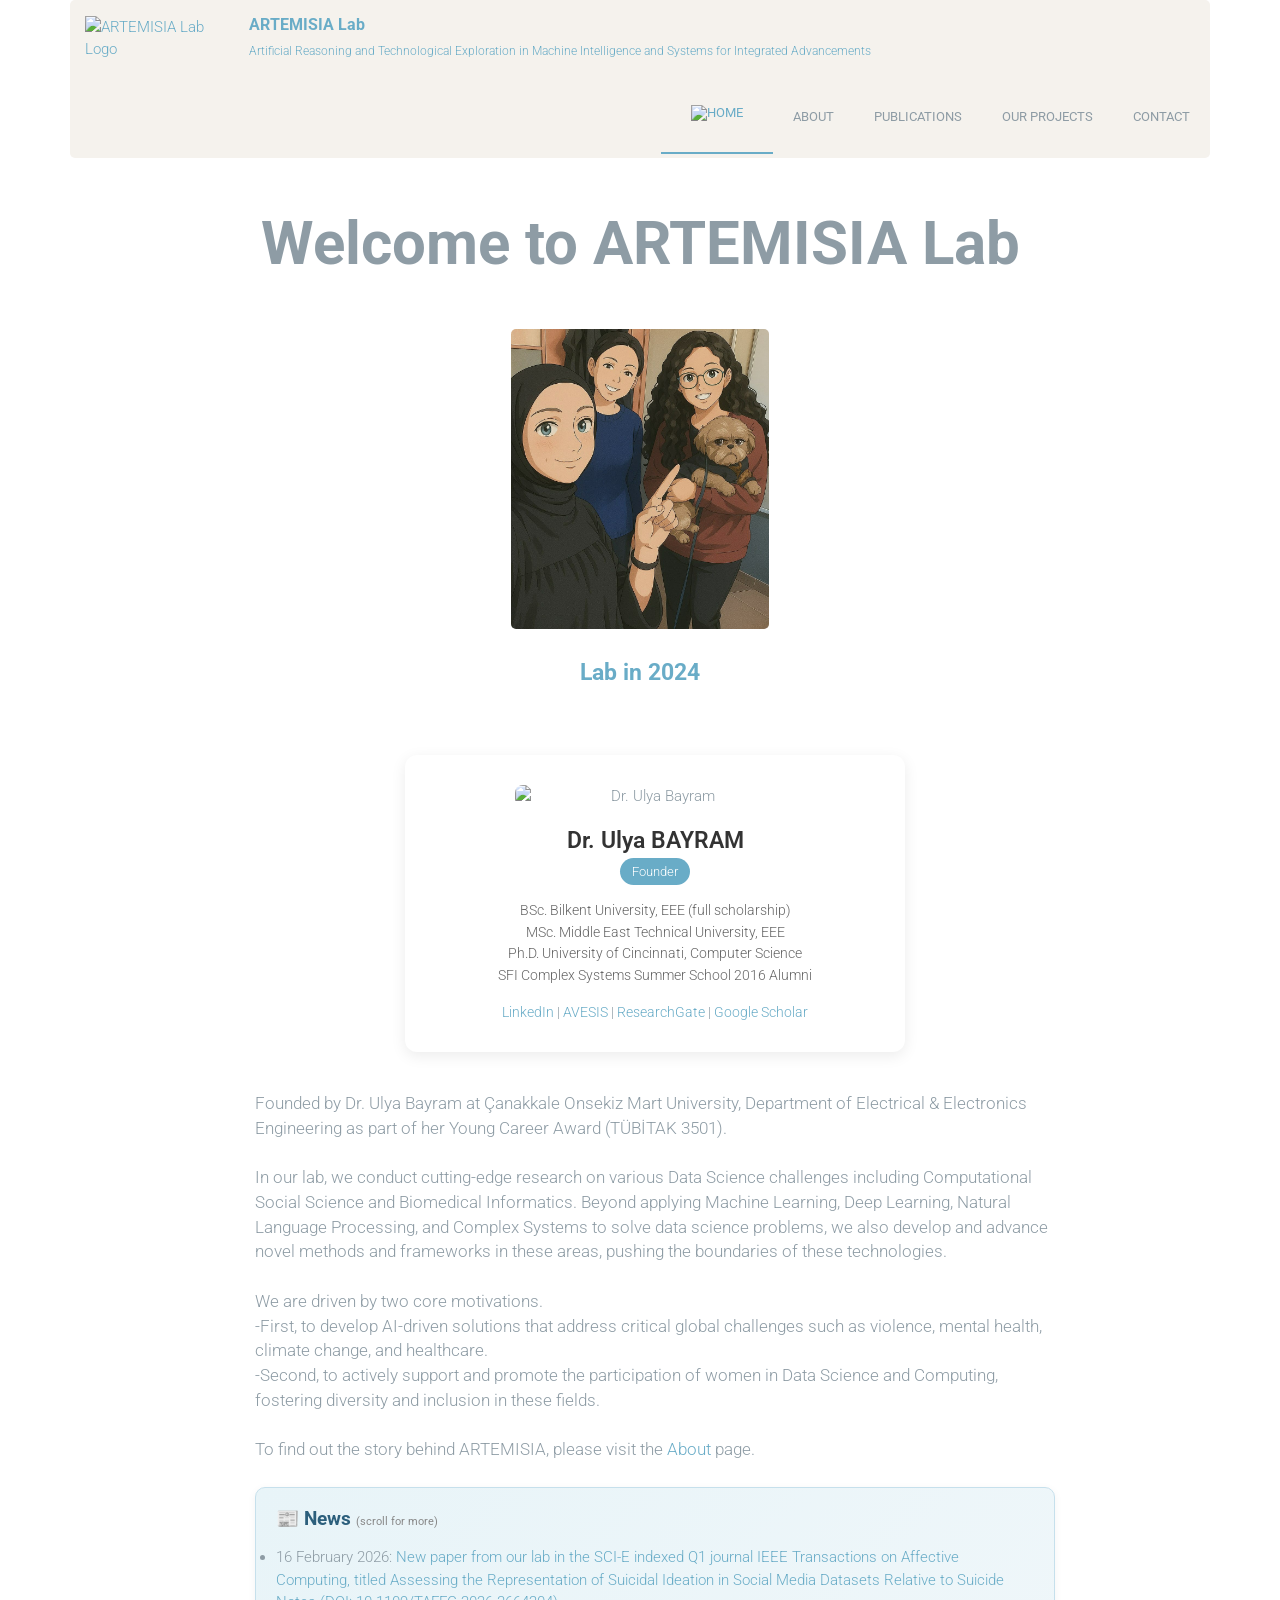
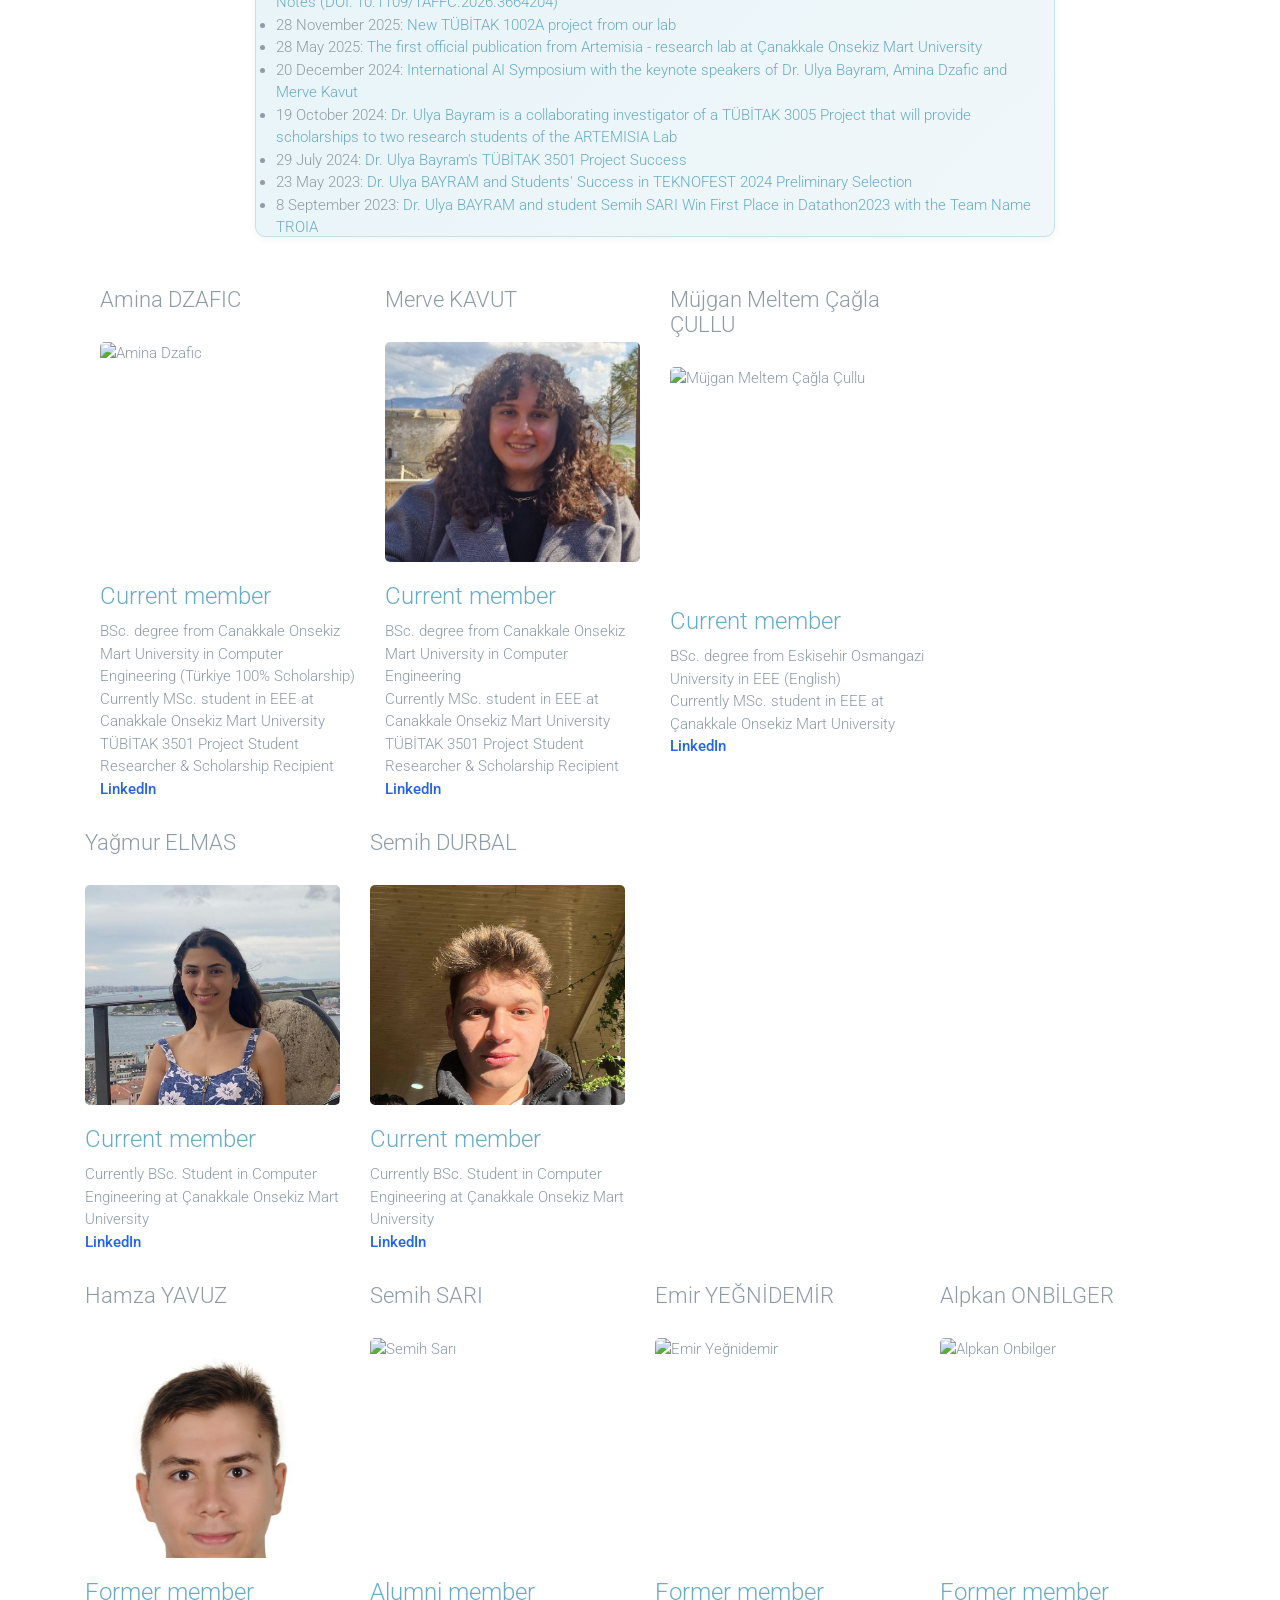
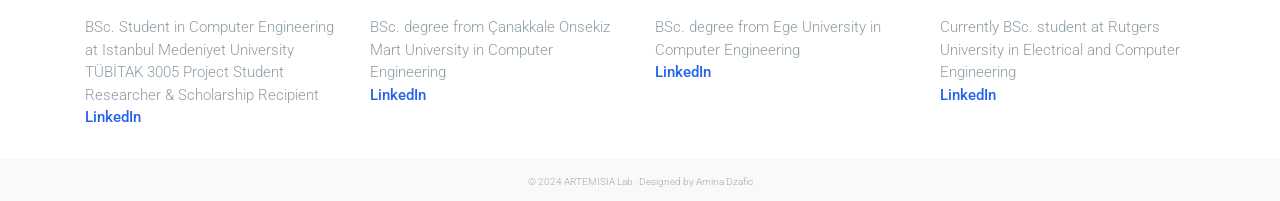
==== commit 0a1aad0b: "upgraded style" ====
--- a/index.html
+++ b/index.html
@@ -107,38 +107,31 @@
 </div>
 
       <div class="fullwidth-block" data-bg-color="#edf2f4">
-        <div class="container flex items-center">
-          <div class="row">
-            <div class="col-md-4">
-              <div class="post">
-                <h2 class="section-title">Dr. Ulya BAYRAM</h2>
-                <figure class="featured-image">
-                  <img src="images/Dr.Ulya_Bayram.jpg" alt="Dr. Ulya Bayram" style="max-width: 600px; width: 100%; height: 300px; object-fit: cover; display: block; margin: 0 auto; border-radius: 5px;"/>
-                </figure>
-                <h2 class="entry-title">
-                  <a href="#">Founder of the ARTEMISIA Lab</a>
-                </h2>
-                <p>
-                  BSc. Bilkent University, Electrical and Electronics
-                  Engineering (full scholarship)<br />
-                  MSc. Middle East Technical University, Electrical and
-                  Electronics Engineering<br />
-                  Ph.D. University of Cincinnati, Ohio USA, Computer Science<br />
-                  SFI Complex Systems Summer School 2016 Alumni<br />
-                  <a href="https://www.linkedin.com/in/ulyabayram" target="_blank">LinkedIn</a> |
-                  <a href="https://avesis.comu.edu.tr/ulyabayram" target="_blank">AVESIS</a> |
-                  <a href="https://www.researchgate.net/profile/Ulya-Bayram" target="_blank">ResearchGate</a> |
-                  <a href="https://scholar.google.com/citations?user=xPn709cAAAAJ&hl=en" target="_blank">Google Scholar</a>
-                </p>
-              </div>
-            </div>
-
-            <div class="mx-4 md:mx-0">
-              <p style="font-size: 1.1em; margin-top: 50px">
-                <br /><strong style="font-weight: 600"
-                  >Welcome to ARTEMISIA Lab!</strong
-                ><br /><br />
-
+        <div class="container">
+          <!-- Founder Card - Centered -->
+          <div style="text-align: center; max-width: 500px; margin: 0 auto 40px; padding: 30px; background: white; border-radius: 12px; box-shadow: 0 4px 15px rgba(0,0,0,0.08);">
+            <figure class="founder-image" style="margin-bottom: 20px;">
+              <img src="images/Dr.Ulya_Bayram.jpg" alt="Dr. Ulya Bayram" style="max-width: 280px; width: 100%; height: auto; display: block; margin: 0 auto; border-radius: 8px;"/>
+            </figure>
+            <h2 style="font-size: 1.5em; font-weight: 600; margin: 0 0 5px; color: #333;">Dr. Ulya BAYRAM</h2>
+            <span style="display: inline-block; background: #69acc7; color: white; padding: 4px 12px; border-radius: 15px; font-size: 0.85em; margin-bottom: 15px;">Founder</span>
+            <p style="font-size: 0.9em; color: #666; line-height: 1.6; margin-bottom: 15px;">
+              BSc. Bilkent University, EEE (full scholarship)<br />
+              MSc. Middle East Technical University, EEE<br />
+              Ph.D. University of Cincinnati, Computer Science<br />
+              SFI Complex Systems Summer School 2016 Alumni
+            </p>
+            <div style="font-size: 0.9em;">
+              <a href="https://www.linkedin.com/in/ulyabayram" target="_blank">LinkedIn</a> |
+              <a href="https://avesis.comu.edu.tr/ulyabayram" target="_blank">AVESIS</a> |
+              <a href="https://www.researchgate.net/profile/Ulya-Bayram" target="_blank">ResearchGate</a> |
+              <a href="https://scholar.google.com/citations?user=xPn709cAAAAJ&hl=en" target="_blank">Google Scholar</a>
+            </div>
+          </div>
+
+          <!-- About Text -->
+          <div style="max-width: 800px; margin: 0 auto;">
+            <p style="font-size: 1.1em;">
                 Founded by Dr. Ulya Bayram at Çanakkale Onsekiz Mart University,
                 Department of Electrical & Electronics Engineering as part of
                 her Young Career Award (TÜBİTAK 3501).<br /><br />
@@ -169,16 +162,28 @@
               </p>
 
               <!-- News Section -->
-              <div class="rounded-md p-6 max-h-96 overflow-y-auto mt-6">
-                <h2 class="text-xl font-bold mb-4">News</h2>
+              <div class="news-section" style="background: linear-gradient(135deg, #e8f4f8 0%, #f0f7fa 100%); border: 1px solid #c6e0ec; border-radius: 10px; padding: 20px; max-height: 350px; overflow-y: scroll; margin-top: 24px; box-shadow: 0 2px 8px rgba(0,0,0,0.05);">
+                <h2 style="font-size: 1.25rem; font-weight: bold; margin-bottom: 16px; color: #2c5f7c;">📰 News <span style="font-size: 0.75rem; color: #888; font-weight: normal;">(scroll for more)</span></h2>
                 <ul class="space-y-4">
+                 
+
                     <li>
-                    <span class="font-semibold">6 April 2026:</span>
+                    <span class="font-semibold">16 February 2026:</span>
                     <a
                       href="https://eem.muhendislik.comu.edu.tr/arsiv/haberler/yuksek-lisans-ogrencilerimizin-basarisi-r98.html"
                       target="_blank"
                       >
-                          New paper from our lab in the SCIE-Q1 journal, titled Assessing the Representation of Suicidal Ideation in Social Media Datasets Relative to Suicide Notes
+                          New paper from our lab in the SCI-E indexed Q1 journal IEEE Transactions on Affective Computing, titled Assessing the Representation of Suicidal Ideation in Social Media Datasets Relative to Suicide Notes (DOI: 10.1109/TAFFC.2026.3664204)
+                    </a>
+                  </li>
+
+                   <li>
+                    <span class="font-semibold">28 November 2025:</span>
+                    <a
+                      href="https://eem.muhendislik.comu.edu.tr/arsiv/haberler/tubitak-1002-a-programi-kapsaminda-dr-ogr-uyesi-ul-r91.html"
+                      target="_blank"
+                      >
+                          New TÜBİTAK 1002A project from our lab
                     </a>
                   </li>
 
@@ -190,7 +195,6 @@
                       >The first official publication from Artemisia - research lab at Çanakkale Onsekiz Mart University
                     </a>
                   </li>
-                  <li>
                   <li>
                     <span class="font-semibold">20 December 2024:</span>
                     <a
@@ -244,7 +248,6 @@
             </div>
           </div>
         </div>
-      </div>
 
       <div class="mt-4">
 
@@ -310,7 +313,46 @@
           </div>
         </div>
       </div>
-      <div class="mt-2">
+
+          <div class="col-md-3">
+            <h2 class="section-title">Yağmur ELMAS</h2>
+            <div class="post">
+              <figure class="featured-image">
+                <img src="images/Yağmu.jpg" alt="Yağmur Elmas" style="max-width: 600px; width: 100%; height: 300px; object-fit: cover; display: block; margin: 0 auto; border-radius: 5px;"/>
+              </figure>
+
+              <h2 class="entry-title">
+                <a href="#">Current member</a>
+              </h2>
+              <p>
+                Currently BSc. Student in Computer Engineering at Çanakkale Onsekiz Mart
+                University<br />
+                <a href="https://www.linkedin.com/in/ya%C4%9Fmur-elmas-a6654622a/" target="_blank">LinkedIn</a>
+              </p>
+            </div>
+          </div>
+
+        <div class="col-md-3">
+            <h2 class="section-title">Semih DURBAL</h2>
+            <div class="post">
+              <figure class="featured-image">
+                <img src="images/semih.png" alt="Semih Durbal" style="max-width: 600px; width: 100%; height: 300px; object-fit: cover; display: block; margin: 0 auto; border-radius: 5px;"/>
+              </figure>
+
+              <h2 class="entry-title">
+                <a href="#">Current member</a>
+              </h2>
+              <p>
+                Currently BSc. Student in Computer Engineering at Çanakkale Onsekiz Mart University<br />
+                <a href="https://www.linkedin.com/in/semihdurbal" target="_blank">LinkedIn</a>
+              </p>
+            </div>
+          </div>
+
+        </div>
+      </div>
+
+            <div class="mt-2">
         <div class="container flex flex-col lg:flex-row justify-between">
           <div class="col-md-3">
             <h2 class="section-title">Hamza YAVUZ</h2>
@@ -319,10 +361,10 @@
                 <img src="images/Hamza.jpg" alt="Hamza Yavuz" style="max-width: 600px; width: 100%; height: 300px; object-fit: cover; display: block; margin: 0 auto; border-radius: 5px;"/>
               </figure>
               <h2 class="entry-title">
-                <a href="#">Current member</a>
-              </h2>
-              <p>
-                Currently BSc. Student in Computer Engineering at Istanbul
+                <a href="#">Former member</a>
+              </h2>
+              <p>
+                BSc. Student in Computer Engineering at Istanbul
                 Medeniyet University <br />
                 TÜBİTAK 3005 Project Student Researcher & Scholarship
                 Recipient<br />
@@ -331,44 +373,6 @@
             </div>
           </div>
 
-          <div class="col-md-3">
-            <h2 class="section-title">Yağmur ELMAS</h2>
-            <div class="post">
-              <figure class="featured-image">
-                <img src="images/Yağmu.jpg" alt="Yağmur Elmas" style="max-width: 600px; width: 100%; height: 300px; object-fit: cover; display: block; margin: 0 auto; border-radius: 5px;"/>
-              </figure>
-
-              <h2 class="entry-title">
-                <a href="#">Current member</a>
-              </h2>
-              <p>
-                Currently BSc. Student in Computer Engineering at Çanakkale Onsekiz Mart
-                University<br />
-                <a href="https://www.linkedin.com/in/ya%C4%9Fmur-elmas-a6654622a/" target="_blank">LinkedIn</a>
-              </p>
-            </div>
-          </div>
-
-        <div class="col-md-3">
-            <h2 class="section-title">Semih DURBAL</h2>
-            <div class="post">
-              <figure class="featured-image">
-                <img src="images/semih.png" alt="Semih Durbal" style="max-width: 600px; width: 100%; height: 300px; object-fit: cover; display: block; margin: 0 auto; border-radius: 5px;"/>
-              </figure>
-
-              <h2 class="entry-title">
-                <a href="#">Current member</a>
-              </h2>
-              <p>
-                Currently BSc. Student in Computer Engineering at Çanakkale Onsekiz Mart University<br />
-                <a href="https://www.linkedin.com/in/semihdurbal" target="_blank">LinkedIn</a>
-              </p>
-            </div>
-          </div>
-
-        </div>
-      </div>
-
       <div class="mt-2">
         <div class="container flex flex-col lg:flex-row justify-between">
           <div class="col-md-3">
@@ -424,24 +428,14 @@
           </div>
         </div>
       </div>
-
-      <footer class="site-footer text-center" style="background-color: #edf2f4">
-        <div class="container">
-          <p class="colophon">
-            Copyright 2024. Designed by
-            <a
-              href="https://github.com/aminadzafic"
-              title="Designed by Amina Dzafic"
-              target="_blank"
-              >github.com/aminadzafic</a
-            >. All rights reserved.
-          </p>
-        </div>
-      </footer>
 
       <script src="js/jquery-1.11.1.min.js"></script>
       <script src="js/plugins.js"></script>
       <script src="js/app.js"></script>
     </div>
+
+    <footer style="text-align: center; padding: 10px 0; background: #f9f9f9;">
+      <span style="color: #aaa; font-size: 10px !important;">© 2024 ARTEMISIA Lab · Designed by <a href="https://github.com/aminadzafic" target="_blank" style="color: #aaa; font-size: 10px !important;">Amina Dzafic</a></span>
+    </footer>
   </body>
 </html>
--- a/style.css
+++ b/style.css
@@ -2350,8 +2350,19 @@
 
 .featured-image img {
   width: 100%; /* Ensures the image takes the full width of its container */
-  height: 400px !important; /* Set a fixed height for uniformity */
+  height: 220px !important; /* Set a fixed height for uniformity */
   object-fit: cover; /* Crop the image to fit the container while maintaining aspect ratio */
+  object-position: top; /* Focus on the top of the image (usually faces) */
+}
+
+/* Founder image - no cropping */
+.founder-image img {
+  width: 100%;
+  max-width: 400px;
+  height: auto !important;
+  display: block;
+  margin: 0 auto;
+  border-radius: 5px;
 }
 
 .featured-copyright-image img {
@@ -2359,3 +2370,34 @@
   height: 700px !important; /* Set a fixed height for uniformity */
   object-fit: cover; /* Crop the image to fit the container while maintaining aspect ratio */
 }
+
+/* Profile links styling */
+.post p a {
+  color: #2563eb; /* Blue color */
+  font-weight: 500;
+  transition: color 0.2s ease;
+}
+
+.post p a:hover {
+  color: #1d4ed8; /* Darker blue on hover */
+  text-decoration: underline;
+}
+
+/* News section scrollbar */
+.news-section::-webkit-scrollbar {
+  width: 10px;
+}
+
+.news-section::-webkit-scrollbar-track {
+  background: #d0e8f2;
+  border-radius: 5px;
+}
+
+.news-section::-webkit-scrollbar-thumb {
+  background: #69acc7;
+  border-radius: 5px;
+}
+
+.news-section::-webkit-scrollbar-thumb:hover {
+  background: #4a8fa8;
+}
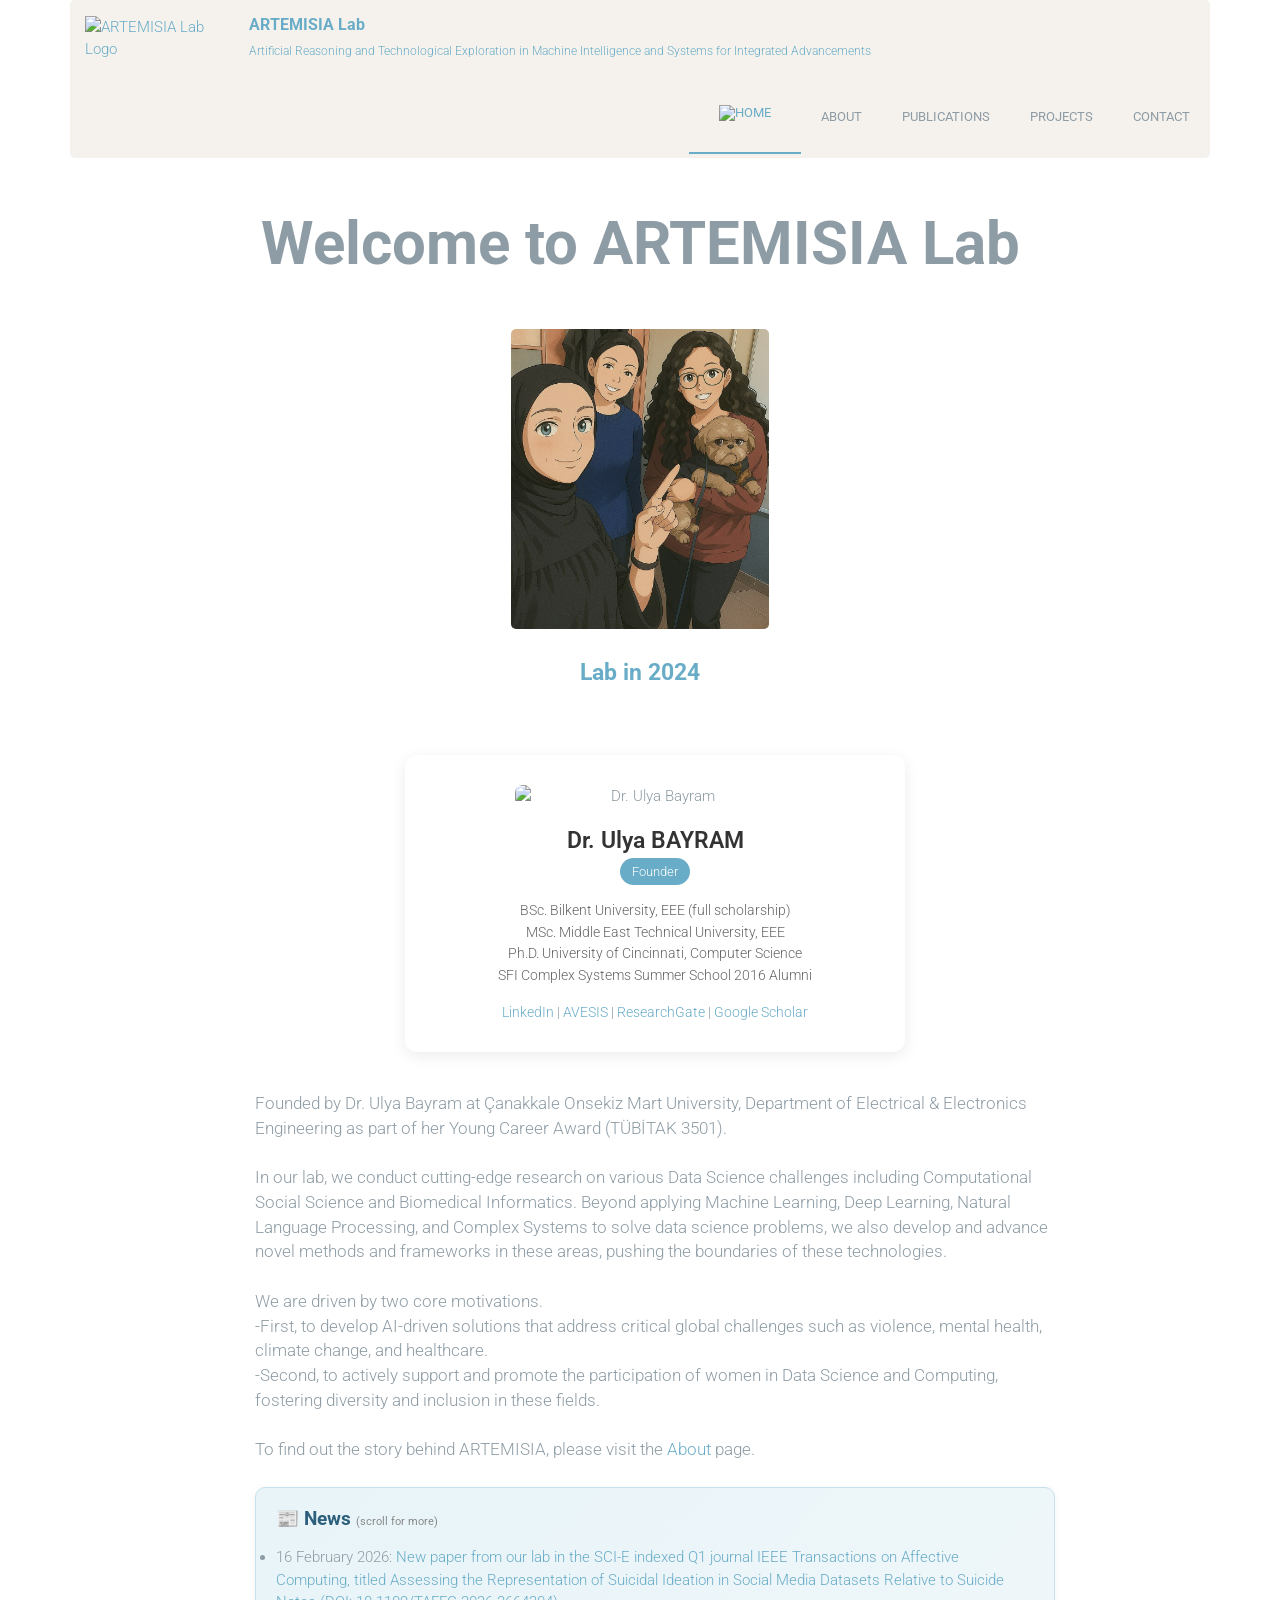
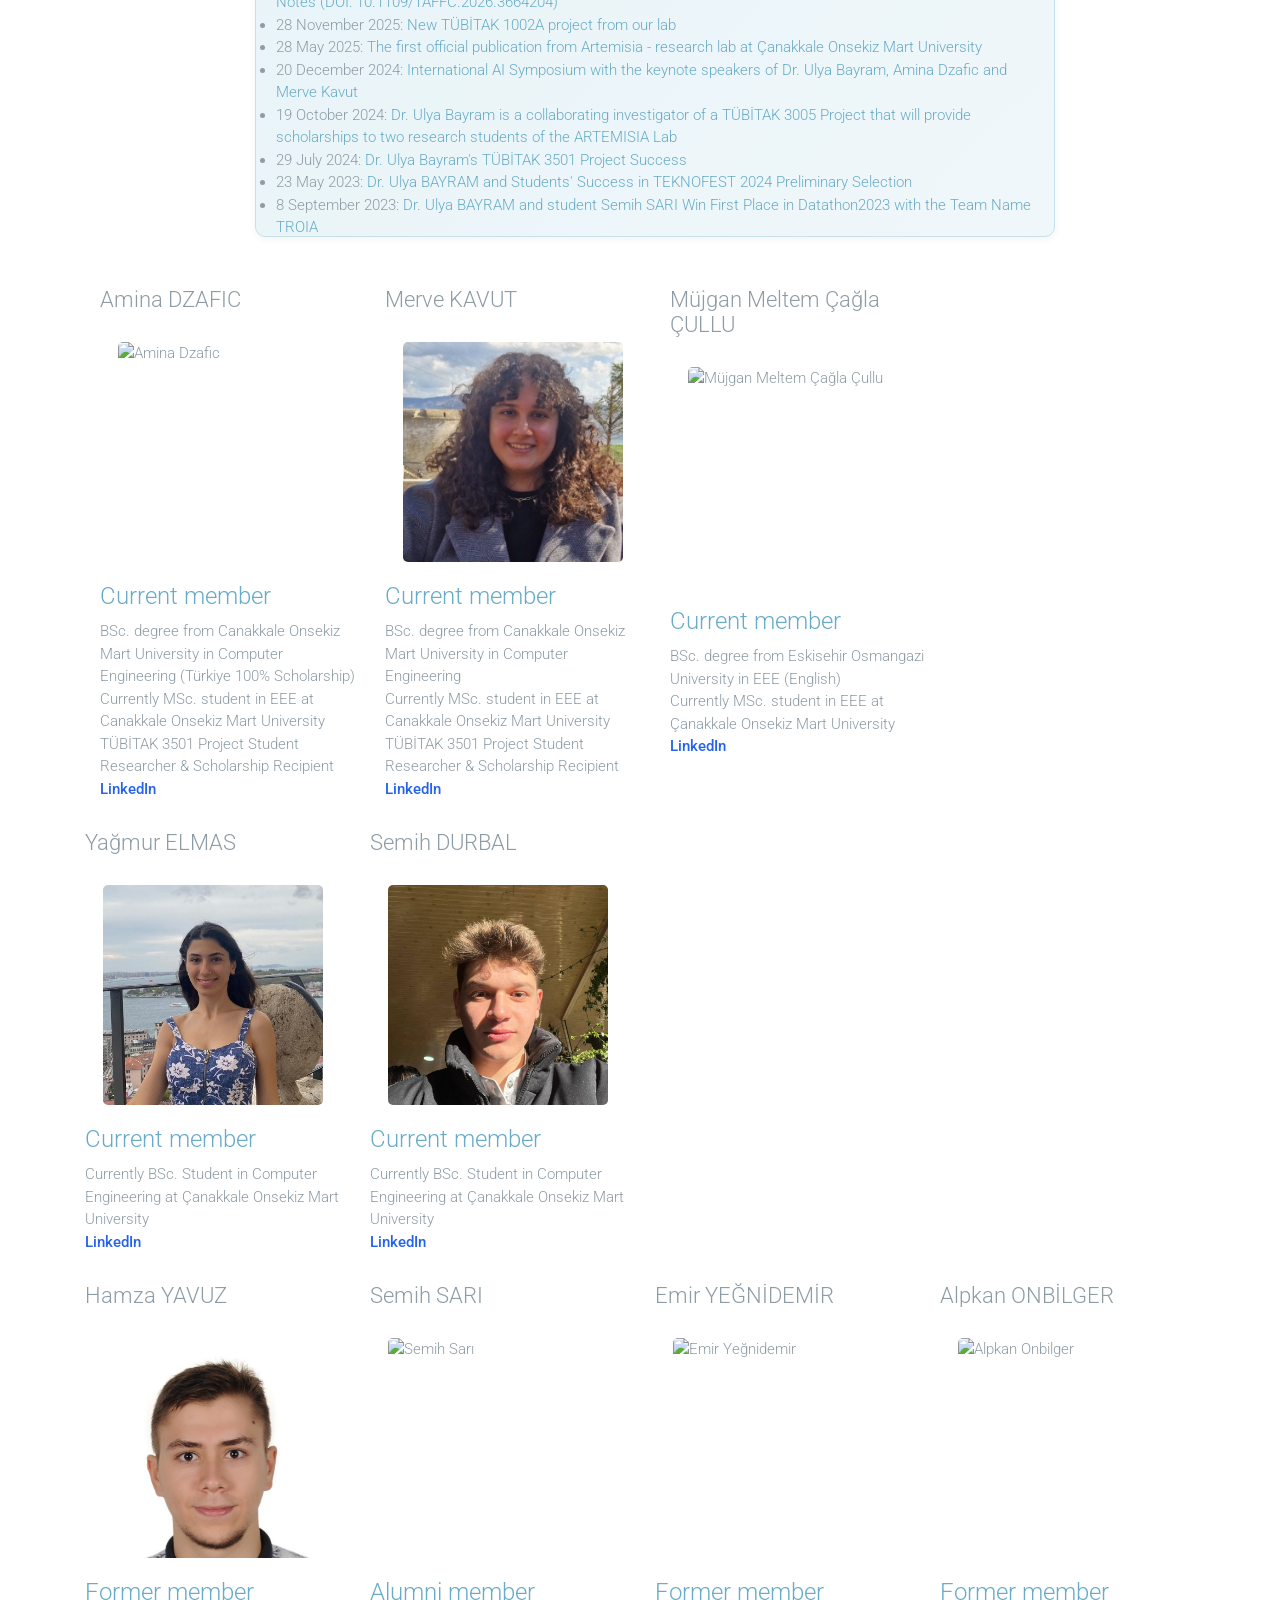
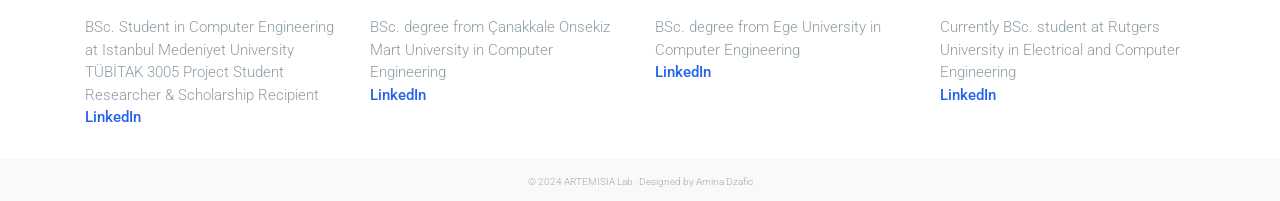
==== commit 0b1cdd1d: "more upgrades" ====
--- a/index.html
+++ b/index.html
@@ -77,7 +77,7 @@
                   <a href="publications.html">Publications</a>
                 </li>
                 <li class="menu-item">
-                  <a href="projects.html">Our projects</a>
+                  <a href="projects.html">Projects</a>
                 </li>
                 <li class="menu-item">
                   <a href="contact.html">Contact</a>
@@ -256,7 +256,7 @@
             <h2 class="section-title">Amina DZAFIC</h2>
             <div class="post">
               <figure class="featured-image">
-                <img src="images/Amina_NEW.jpg" alt="Amina Dzafic" style="max-width: 600px; width: 100%; height: 300px; object-fit: cover; display: block; margin: 0 auto; border-radius: 5px;"/>
+                <img src="images/Amina_NEW.jpg" alt="Amina Dzafic" style="max-width: 220px; width: 100%; height: 220px; object-fit: cover; display: block; margin: 0 auto; border-radius: 5px;"/>
               </figure>
               <h2 class="entry-title">
                 <a href="#">Current member</a>
@@ -277,7 +277,7 @@
             <h2 class="section-title">Merve KAVUT</h2>
             <div class="post">
               <figure class="featured-image">
-                <img src="images/MERVE_2.jpg" alt="Merve Kavut" style="max-width: 600px; width: 100%; height: 300px; object-fit: cover; display: block; margin: 0 auto; border-radius: 5px;"/>
+                <img src="images/MERVE_2.jpg" alt="Merve Kavut" style="max-width: 220px; width: 100%; height: 220px; object-fit: cover; display: block; margin: 0 auto; border-radius: 5px;"/>
               </figure>
               <h2 class="entry-title">
                 <a href="#">Current member</a>
@@ -297,7 +297,7 @@
             <h2 class="section-title">Müjgan Meltem Çağla ÇULLU</h2>
             <div class="post">
               <figure class="featured-image">
-                <img src="images/Meltem.jpg" alt="Müjgan Meltem Çağla Çullu" style="max-width: 600px; width: 100%; height: 300px; object-fit: cover; display: block; margin: 0 auto; border-radius: 5px;"/>
+                <img src="images/Meltem.jpg" alt="Müjgan Meltem Çağla Çullu" style="max-width: 220px; width: 100%; height: 220px; object-fit: cover; display: block; margin: 0 auto; border-radius: 5px;"/>
               </figure>
 
               <h2 class="entry-title">
@@ -318,7 +318,7 @@
             <h2 class="section-title">Yağmur ELMAS</h2>
             <div class="post">
               <figure class="featured-image">
-                <img src="images/Yağmu.jpg" alt="Yağmur Elmas" style="max-width: 600px; width: 100%; height: 300px; object-fit: cover; display: block; margin: 0 auto; border-radius: 5px;"/>
+                <img src="images/Yağmu.jpg" alt="Yağmur Elmas" style="max-width: 220px; width: 100%; height: 220px; object-fit: cover; display: block; margin: 0 auto; border-radius: 5px;"/>
               </figure>
 
               <h2 class="entry-title">
@@ -336,7 +336,7 @@
             <h2 class="section-title">Semih DURBAL</h2>
             <div class="post">
               <figure class="featured-image">
-                <img src="images/semih.png" alt="Semih Durbal" style="max-width: 600px; width: 100%; height: 300px; object-fit: cover; display: block; margin: 0 auto; border-radius: 5px;"/>
+                <img src="images/semih.png" alt="Semih Durbal" style="max-width: 220px; width: 100%; height: 220px; object-fit: cover; display: block; margin: 0 auto; border-radius: 5px;"/>
               </figure>
 
               <h2 class="entry-title">
@@ -358,7 +358,7 @@
             <h2 class="section-title">Hamza YAVUZ</h2>
             <div class="post">
               <figure class="featured-image">
-                <img src="images/Hamza.jpg" alt="Hamza Yavuz" style="max-width: 600px; width: 100%; height: 300px; object-fit: cover; display: block; margin: 0 auto; border-radius: 5px;"/>
+                <img src="images/Hamza.jpg" alt="Hamza Yavuz" style="max-width: 220px; width: 100%; height: 220px; object-fit: cover; display: block; margin: 0 auto; border-radius: 5px;"/>
               </figure>
               <h2 class="entry-title">
                 <a href="#">Former member</a>
@@ -379,7 +379,7 @@
             <h2 class="section-title">Semih SARI</h2>
             <div class="post">
               <figure class="featured-image">
-                <img src="images/Semih_Sarı.jpg" alt="Semih Sarı" style="max-width: 600px; width: 100%; height: 300px; object-fit: cover; display: block; margin: 0 auto; border-radius: 5px;"/>
+                <img src="images/Semih_Sarı.jpg" alt="Semih Sarı" style="max-width: 220px; width: 100%; height: 220px; object-fit: cover; display: block; margin: 0 auto; border-radius: 5px;"/>
               </figure>
               <h2 class="entry-title">
                 <a href="#">Alumni member</a>
@@ -396,7 +396,7 @@
             <h2 class="section-title">Emir YEĞNİDEMİR</h2>
             <div class="post">
               <figure class="featured-image">
-                <img src="images/Emir.jpg" alt="Emir Yeğnidemir" style="max-width: 600px; width: 100%; height: 300px; object-fit: cover; display: block; margin: 0 auto; border-radius: 5px;"/>
+                <img src="images/Emir.jpg" alt="Emir Yeğnidemir" style="max-width: 220px; width: 100%; height: 220px; object-fit: cover; display: block; margin: 0 auto; border-radius: 5px;"/>
               </figure>
 
               <h2 class="entry-title">
@@ -413,7 +413,7 @@
             <h2 class="section-title">Alpkan ONBİLGER</h2>
             <div class="post">
               <figure class="featured-image">
-                <img src="images/Alp.jpg" alt="Alpkan Onbilger" style="max-width: 600px; width: 100%; height: 300px; object-fit: cover; display: block; margin: 0 auto; border-radius: 5px;"/>
+                <img src="images/Alp.jpg" alt="Alpkan Onbilger" style="max-width: 220px; width: 100%; height: 220px; object-fit: cover; display: block; margin: 0 auto; border-radius: 5px;"/>
               </figure>
 
               <h2 class="entry-title">
